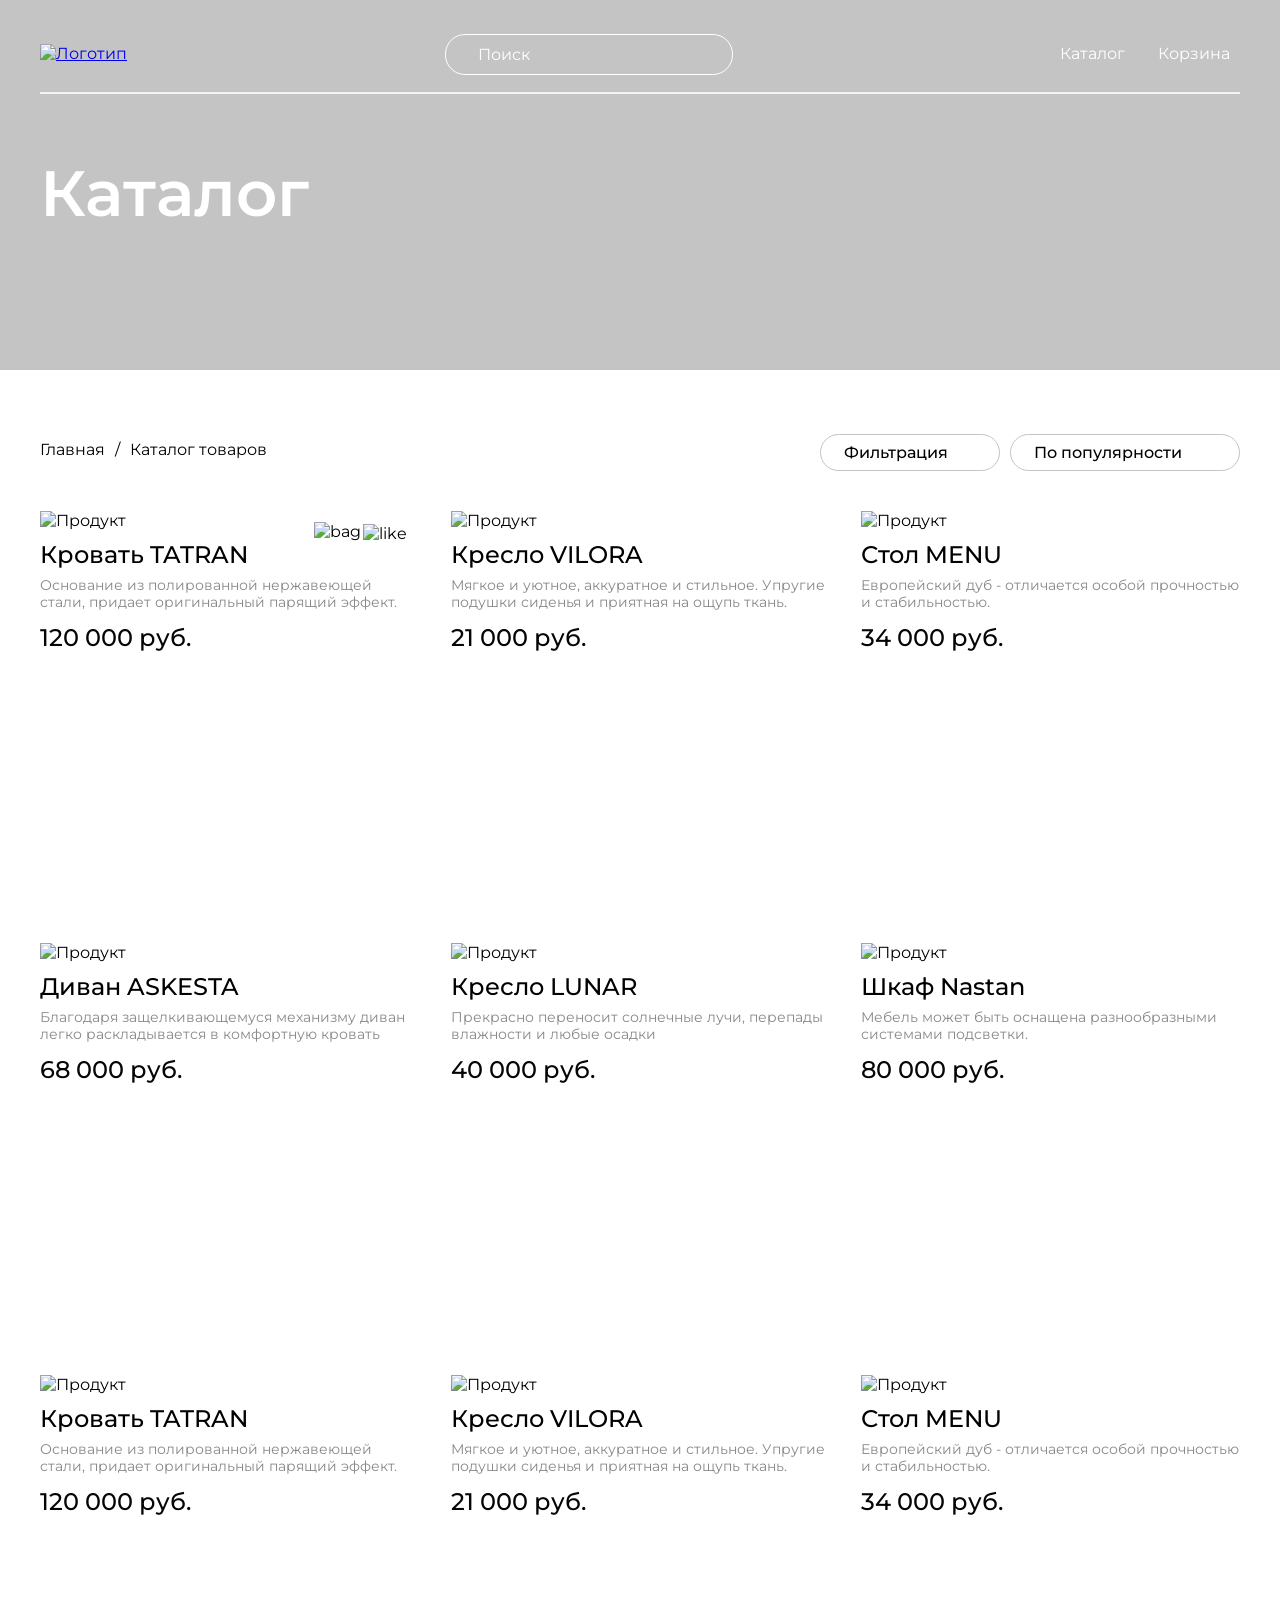
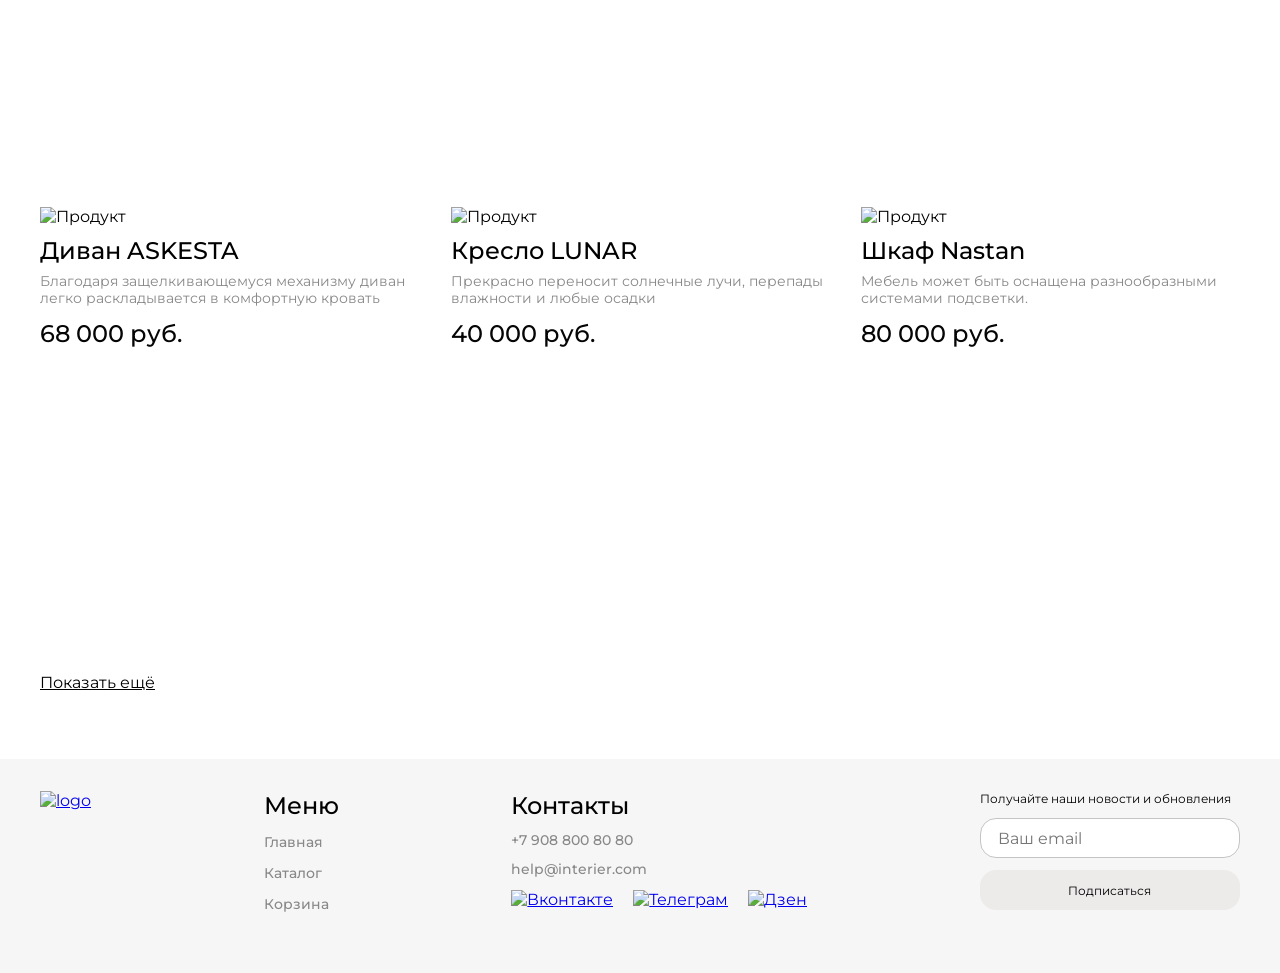
==== catalog.html @ da16bf71 "add class center" ====
<!DOCTYPE html>
<html lang="ru">

<head>
    <meta charset="UTF-8">
    <meta name="viewport" content="width=device-width, initial-scale=1.0">
    <title>Document</title>
    <link rel="preconnect" href="https://fonts.googleapis.com">
    <link rel="preconnect" href="https://fonts.gstatic.com" crossorigin>
    <link href="https://fonts.googleapis.com/css2?family=Montserrat:ital,wght@0,100..900;1,100..900&display=swap" rel="stylesheet">    
    <link rel="stylesheet" href="index_style.css">
</head>

<body>
    <header class="header header-catalog center">
        <div class="header__nav_bar">
            <a href="index.html"><img src="img/logo_up.svg" alt="Логотип"></a>
            <input class="header__input" placeholder="Поиск" type="text">
            <nav>
                <ul class="header__list">
                    <li><a class="header__list_link" href="catalog.html">Каталог</a></li>
                    <li><a class="header__list_link" href="shopping_cart.html">Корзина</a></li>
                </ul>
            </nav>
        </div>
        <p class="header__line"></p>
        <h1 class="header__title">Каталог</h1>
    </header>
    <div class="catalog__top">
        <div class="catalog__top_text">
            <p>Главная</p>
            <p>/</p>
            <p>Каталог товаров</p>
        </div>
        <div class="catalog__top_filters">
            <div class="catalog__top__filter-1">
                <button class="filter-1__button" onclick="show_hide_form()">Фильтрация</button>
                <form action="#" method="get" class="filter-1__form" id="form">
                    <fieldset class="filter-1__form__fieldset">
                        <legend class="filter-1__form__fieldset__legend">Сроки доставки</legend>
                        <div class="radio">
                            <input class="radio__input" type="radio" name="time" id="any">
                            <label class="radio__label" for="any">Неважно</label>
                        </div>

                        <div class="radio">
                            <input class="radio__input" type="radio" name="time" id="today">
                            <label class="radio__label" for="today">Сегодня</label>
                        </div>

                        <div class="radio">
                            <input class="radio__input" type="radio" name="time" id="tommorow">
                            <label class="radio__label" for="tommorow">Завтра</label>
                        </div>

                        <div class="radio">
                            <input class="radio__input" type="radio" name="time" id="to3days">
                            <label class="radio__label" for="to3days">До трёх дней</label>
                        </div>

                        <div class="radio">
                            <input class="radio__input" type="radio" name="time" id="to7days">
                            <label class="radio__label" for="to7days">До семи дней</label>
                        </div>

                    </fieldset>
                    <fieldset class="filter-1__form__fieldset">
                        <legend class="filter-1__form__fieldset__legend">Цена</legend>
                        <div class="range">
                            <label>от 0 руб. до 100000 руб.</label>
                            <input class="range__input" type="range" name="price" min="0" max="100000" value="0" step="100" id="price-min">
                            <input class="range__input" type="range" name="price" min="0" max="100000" value="100000" step="100" id="price-max">
                        </div>
                    </fieldset>
                    <fieldset class="filter-1__form__fieldset">
                        <legend class="filter-1__form__fieldset__legend">Цвет</legend>
                        <div class="color-options">
                            <div class="checkbox">
                                <input class="checkbox__input" type="checkbox" name="color" id="color-white">
                                <label class="checkbox__label checkbox__label-white" for="color-white"></label>
                            </div>
                            <div class="checkbox">
                                <input class="checkbox__input" type="checkbox" name="color" id="color-black">
                                <label class="checkbox__label checkbox__label-black" for="color-black"></label>
                            </div>
                            <div class="checkbox">
                                <input class="checkbox__input" type="checkbox" name="color" id="color-gray">
                                <label class="checkbox__label checkbox__label-gray" for="color-gray"></label>
                            </div>
                            <div class="checkbox">
                                <input class="checkbox__input" type="checkbox" name="color" id="color-red">
                                <label class="checkbox__label checkbox__label-red" for="color-red"></label>
                            </div>
                            <div class="checkbox">
                                <input class="checkbox__input" type="checkbox" name="color" id="color-orange">
                                <label class="checkbox__label checkbox__label-orange" for="color-orange"></label>
                            </div>
                            <div class="checkbox">
                                <input class="checkbox__input" type="checkbox" name="color" id="color-yellow">
                                <label class="checkbox__label checkbox__label-yellow" for="color-yellow"></label>
                            </div>
                            <div class="checkbox">
                                <input class="checkbox__input" type="checkbox" name="color" id="color-green">
                                <label class="checkbox__label checkbox__label-green" for="color-green"></label>
                            </div>
                            <div class="checkbox">
                                <input class="checkbox__input" type="checkbox" name="color" id="color-cyan">
                                <label class="checkbox__label checkbox__label-cyan" for="color-cyan"></label>
                            </div>
                            <div class="checkbox">
                                <input class="checkbox__input" type="checkbox" name="color" id="color-light-blue">
                                <label class="checkbox__label checkbox__label-light-blue" for="color-light-blue"></label>
                            </div>
                            <div class="checkbox">
                                <input class="checkbox__input" type="checkbox" name="color" id="color-blue">
                                <label class="checkbox__label checkbox__label-blue" for="color-blue"></label>
                            </div>
                            <div class="checkbox">
                                <input class="checkbox__input" type="checkbox" name="color" id="color-purple">
                                <label class="checkbox__label checkbox__label-purple" for="color-purple"></label>
                            </div>
                            <div class="checkbox">
                                <input class="checkbox__input" type="checkbox" name="color" id="color-violet">
                                <label class="checkbox__label checkbox__label-violet" for="color-violet"></label>
                            </div>
                            <div class="checkbox">
                                <input class="checkbox__input" type="checkbox" name="color" id="color-lavender">
                                <label class="checkbox__label checkbox__label-lavender" for="color-lavender"></label>
                            </div>
                            <div class="checkbox">
                                <input class="checkbox__input" type="checkbox" name="color" id="color-pink">
                                <label class="checkbox__label checkbox__label-pink" for="color-pink"></label>
                            </div>
                        </div>
                    </fieldset>
                    <fieldset class="filter-1__form__fieldset filter-1__form__fieldset_types">
                        <legend class="filter-1__form__fieldset__legend">Тип комнаты</legend>
                        <div class="checkbox checkbox-types">
                            <input class="checkbox__input" type="checkbox" name="room_type" id="kitchen">
                            <label class="checkbox__label" for="kitchen">Кухня и столовая</label>
                        </div>
                        <div class="checkbox checkbox-types">
                            <input class="checkbox__input" type="checkbox" name="room_type" id="bathroom">
                            <label class="checkbox__label" for="bathroom">Ванная комната</label>
                        </div>
                        <div class="checkbox checkbox-types">
                            <input class="checkbox__input" type="checkbox" name="room_type" id="kids-room">
                            <label class="checkbox__label" for="kids-room">Детская комната</label>
                        </div>
                        <div class="checkbox checkbox-types">
                            <input class="checkbox__input" type="checkbox" name="room_type" id="office">
                            <label class="checkbox__label" for="office">Домашний офис</label>
                        </div>
                        <div class="checkbox checkbox-types">
                            <input class="checkbox__input" type="checkbox" name="room_type" id="living-room">
                            <label class="checkbox__label" for="living-room">Гостиная</label>
                        </div>
                        <div class="checkbox checkbox-types">
                            <input class="checkbox__input" type="checkbox" name="room_type" id="hallway">
                            <label class="checkbox__label" for="hallway">Прихожая</label>
                        </div>
                        <div class="checkbox checkbox-types">
                            <input class="checkbox__input" type="checkbox" name="room_type" id="bedroom">
                            <label class="checkbox__label" for="bedroom">Спальня</label>
                        </div>
                        <div class="checkbox checkbox-types">
                            <input class="checkbox__input" type="checkbox" name="room_type" id="wardrobe">
                            <label class="checkbox__label" for="wardrobe">Гардероб</label>
                        </div>
                        <div class="checkbox checkbox-types">
                            <input class="checkbox__input" type="checkbox" name="room_type" id="dacha">
                            <label class="checkbox__label" for="dacha">Дача</label>
                        </div>
                        <div class="checkbox checkbox-types">
                            <input class="checkbox__input" type="checkbox" name="room_type" id="light">
                            <label class="checkbox__label" for="light">Освещение</label>
                        </div>
                    </fieldset>
                    <button type="submit" class="filter-1__form__button">Применить</button>
                </form>
            </div>
            <select class="filter-2__button">
                <option value="popul">По популярности</option>
                <option value="price_decr">По убыванию в цене</option>
                <option value="price_inc">По возрастанию в цене</option>
                <option value="now">Сперва новые</option>
                <option value="old">Сперва старые</option>
            </select>
        </div>
    </div>
    <div class="section center">
        <section class="offer offer-catalog">
            <img class="offer__bag" src="img/bag.svg" alt="bag">
            <img class="offer__like" src="img/like.svg" alt="like">
            <img src="img/offer_1.jpeg" alt="Продукт">
            <h3 class="offer__title">Кровать TATRAN</h3>
            <p class="offer__desc">Основание из полированной нержавеющей стали, придает оригинальный парящий эффект.</p>
            <p class="offer__price">120 000 руб.</p>
        </section>
        <section class="offer offer-catalog">
            <img src="img/offer_2.jpeg" alt="Продукт">
            <h3 class="offer__title">Кресло VILORA</h3>
            <p class="offer__desc">Мягкое и уютное, аккуратное и стильное. Упругие подушки сиденья и приятная на ощупь ткань.</p>
            <p class="offer__price">21 000 руб.</p>
        </section>
        <section class="offer offer-catalog">
            <img src="img/offer_3.jpeg" alt="Продукт">
            <h3 class="offer__title">Стол MENU</h3>
            <p class="offer__desc">Европейский дуб - отличается особой прочностью и стабильностью.</p>
            <p class="offer__price">34 000 руб.</p>
        </section>
        <section class="offer offer-catalog">
            <img src="img/offer_4.jpeg" alt="Продукт">
            <h3 class="offer__title">Диван ASKESTA</h3>
            <p class="offer__desc">Благодаря защелкивающемуся механизму диван легко раскладывается в комфортную кровать</p>
            <p class="offer__price">68 000 руб.</p>
        </section>
        <section class="offer offer-catalog">
            <img src="img/offer_5.jpeg" alt="Продукт">
            <h3 class="offer__title">Кресло LUNAR</h3>
            <p class="offer__desc">Прекрасно переносит солнечные лучи, перепады влажности и любые осадки</p>
            <p class="offer__price">40 000 руб.</p>
        </section>
        <section class="offer offer-catalog">
            <img src="img/offer_6.jpeg" alt="Продукт">
            <h3 class="offer__title">Шкаф Nastan</h3>
            <p class="offer__desc">Мебель может быть оснащена разнообразными системами подсветки.</p>
            <p class="offer__price">80 000 руб.</p>
        </section>
        <section class="offer offer-catalog">
            <img src="img/offer_1.jpeg" alt="Продукт">
            <h3 class="offer__title">Кровать TATRAN</h3>
            <p class="offer__desc">Основание из полированной нержавеющей стали, придает оригинальный парящий эффект.</p>
            <p class="offer__price">120 000 руб.</p>
        </section>
        <section class="offer offer-catalog">
            <img src="img/offer_2.jpeg" alt="Продукт">
            <h3 class="offer__title">Кресло VILORA</h3>
            <p class="offer__desc">Мягкое и уютное, аккуратное и стильное. Упругие подушки сиденья и приятная на ощупь ткань.</p>
            <p class="offer__price">21 000 руб.</p>
        </section>
        <section class="offer offer-catalog">
            <img src="img/offer_3.jpeg" alt="Продукт">
            <h3 class="offer__title">Стол MENU</h3>
            <p class="offer__desc">Европейский дуб - отличается особой прочностью и стабильностью.</p>
            <p class="offer__price">34 000 руб.</p>
        </section>
        <section class="offer offer-catalog">
            <img src="img/offer_4.jpeg" alt="Продукт">
            <h3 class="offer__title">Диван ASKESTA</h3>
            <p class="offer__desc">Благодаря защелкивающемуся механизму диван легко раскладывается в комфортную кровать</p>
            <p class="offer__price">68 000 руб.</p>
        </section>
        <section class="offer offer-catalog">
            <img src="img/offer_5.jpeg" alt="Продукт">
            <h3 class="offer__title">Кресло LUNAR</h3>
            <p class="offer__desc">Прекрасно переносит солнечные лучи, перепады влажности и любые осадки</p>
            <p class="offer__price">40 000 руб.</p>
        </section>
        <section class="offer offer-catalog">
            <img src="img/offer_6.jpeg" alt="Продукт">
            <h3 class="offer__title">Шкаф Nastan</h3>
            <p class="offer__desc">Мебель может быть оснащена разнообразными системами подсветки.</p>
            <p class="offer__price">80 000 руб.</p>
        </section>
    </div>
    <a href="#" class="show_more">Показать ещё</a>
    <footer class="footer center">
        <a href="index.html"><img src="img/logo_down.svg" alt="logo"></a>
        <nav class="footer__nav">
            <h4 class="footer__nav_title">Меню</h4>
            <ul class="footer__nav__list">
                <li><a class="footer__nav__list_link" href="index.html">Главная</a></li>
                <li><a class="footer__nav__list_link" href="catalog.html">Каталог</a></li>
                <li><a class="footer__nav__list_link" href="shopping_cart.html">Корзина</a></li>
            </ul>
        </nav>
        <div class="footer__contacts">
            <h4 class="footer__contacts_title">Контакты</h4>
            <a class="footer__contacts_number" href="tel:++79088008080">+7 908 800 80 80</a>
            <a class="footer__contacts_email" href="mailto:help@interier.com">help@interier.com</a>
            <div class="footer__contacts_logos">
                <a href="#"><img src="img/vk.svg" alt="Вконтакте"></a>
                <a href="#"><img src="img/telegram.svg" alt="Телеграм"></a>
                <a href="#"><img src="img/dzen.svg" alt="Дзен"></a>
            </div>
        </div>
        <form class="footer__form" action="#">
            <p class="footer__form_p">Получайте наши новости и обновления</p>
            <input class="footer__form_input" type="email" placeholder="Ваш email">
            <button class="footer__form_btn">Подписаться</button>
        </form>
    </footer>
    <script>
        function show_hide_form() {
            let form = document.getElementById("form");
            if (form.style.display === 'none') {
                form.style.display = 'flex';
                form.style.position = 'absolute';
            }

            else {
                form.style.display = 'none';
                form.style.position = 'absolute';
            };
        }
    </script>
</body>
</html>
---- index_style.css ----
* {
  margin: 0;
  padding: 0;
}

body {
  font-family: "Montserrat", sans-serif;
}

.header {
  color: rgb(255, 255, 255);
  font-family: Montserrat;
  font-size: 16px;
  font-weight: 400;
  line-height: 20px;
  letter-spacing: 0%;
  text-align: left;
  background: url(img/index_bg.jpeg), rgb(196, 196, 196);
  background-repeat: no-repeat;
  background-size: cover;
  margin-bottom: 64px;
  padding-top: 16px;
  padding-bottom: 126px;
}
.header__nav_bar {
  height: 76px;
  display: flex;
  flex-direction: row;
  justify-content: space-between;
  align-items: center;
}
.header__input {
  width: 288px;
  height: 41px;
  color: rgb(255, 255, 255);
  font-family: Montserrat;
  font-size: 16px;
  font-weight: 400;
  line-height: 20px;
  letter-spacing: 0%;
  text-align: left;
  box-sizing: border-box;
  border: 1px solid rgb(255, 255, 255);
  border-radius: 20px;
  background-color: transparent;
  outline: none;
  padding-left: 32px;
}
.header__input::-moz-placeholder {
  color: white;
}
.header__input::placeholder {
  color: white;
}
.header__list {
  width: 170px;
  height: 20px;
  display: flex;
  justify-content: space-between;
  align-items: flex-start;
  list-style: none;
  flex: none;
  order: 2;
  flex-grow: 0;
  margin: 0px 10px;
}
.header__list_link {
  text-decoration: none;
  color: rgb(255, 255, 255);
  font-family: Montserrat;
  font-size: 16px;
  font-weight: 400;
  line-height: 20px;
  letter-spacing: 0%;
  text-align: left;
  display: flex;
}
.header__line {
  border: 0.5px solid rgba(255, 255, 255, 0.8);
}
.header__title {
  padding-top: 64px;
  padding-bottom: 16px;
  color: rgb(255, 255, 255);
  font-family: Montserrat;
  font-size: 64px;
  font-weight: 600;
  line-height: 70px;
  letter-spacing: 0%;
  text-align: left;
  width: 792px;
}
.header__desc {
  padding-bottom: 16px;
  color: rgb(255, 255, 255);
  font-family: Montserrat;
  font-size: 24px;
  font-weight: 400;
  line-height: 32px;
  letter-spacing: 0%;
  text-align: left;
}
.header__link_catalog {
  color: white;
  font-family: Montserrat;
  font-size: 16px;
  font-weight: 400;
  line-height: 24px;
  letter-spacing: 0%;
  text-align: left;
  text-decoration-line: underline;
  margin-bottom: 240px;
}

.for_box {
  margin-bottom: 64px;
}

.for__title {
  color: rgb(0, 0, 0);
  font-family: Montserrat;
  font-size: 48px;
  font-weight: 600;
  line-height: 59px;
  letter-spacing: 0%;
}

.for {
  margin-top: 32px;
  gap: 32px;
  display: grid;
  grid-template-columns: repeat(12, 1fr);
}

.for__item {
  display: flex;
  height: 415px;
  grid-column: span 4;
  color: rgb(255, 255, 255);
  font-family: Montserrat;
  font-size: 34px;
  font-weight: 600;
  line-height: 41px;
  letter-spacing: 0%;
  justify-content: center;
  align-items: center;
}

.for__item_big {
  grid-column: span 6;
}

.for__item_1 {
  background-image: url("img/for-1.jpeg");
}

.for__item_2 {
  background-image: url("img/for-2.jpeg");
}

.for__item_3 {
  background-image: url("img/for-3.jpeg");
}

.for__item_4 {
  background-image: url("img/for-4.jpeg");
}

.for__item_5 {
  background-image: url("img/for-5.jpeg");
}

.section {
  margin-bottom: 64px;
  margin-top: 40px;
  gap: 32px;
  display: grid;
  grid-template-columns: repeat(12, 1fr);
}
.section__title {
  color: rgb(0, 0, 0);
  font-family: Montserrat;
  font-size: 48px;
  font-weight: 600;
  line-height: 59px;
  letter-spacing: 0;
  text-align: left;
  padding-bottom: 30px;
}

.offer {
  position: relative;
  display: flex;
  height: 400px;
  grid-column: span 4;
  flex-direction: column;
}
.offer__bag {
  position: absolute;
  top: 11px;
  right: 58px;
}
.offer__like {
  position: absolute;
  top: 13px;
  right: 12px;
}
.offer__title {
  padding-top: 10px;
  padding-bottom: 8px;
  color: rgb(0, 0, 0);
  font-family: Montserrat;
  font-size: 24px;
  font-weight: 500;
  line-height: 29px;
  letter-spacing: 0%;
  text-align: left;
}
.offer__desc {
  padding-bottom: 12px;
  color: rgb(136, 136, 136);
  font-family: Montserrat;
  font-size: 14px;
  font-weight: 400;
  line-height: 17px;
  letter-spacing: 0%;
  text-align: left;
}
.offer__price {
  color: rgb(5, 5, 5);
  font-family: Montserrat;
  font-size: 24px;
  font-weight: 500;
  line-height: 29px;
  letter-spacing: 0%;
  text-align: left;
  display: flex;
  justify-content: flex-start;
  gap: 32px;
}
.offer__price_sale {
  color: rgb(136, 136, 136);
  font-family: Montserrat;
  font-size: 24px;
  font-weight: 500;
  line-height: 29px;
  letter-spacing: 0%;
  text-align: left;
  text-decoration-line: line-through;
}

.catalog_link {
  color: rgb(0, 0, 0);
  font-family: Montserrat;
  font-size: 16px;
  font-weight: 400;
  line-height: 24px;
  letter-spacing: 0%;
  text-align: left;
  text-decoration-line: underline;
}

.footer {
  margin-top: 64px;
  background: rgb(247, 246, 246);
  display: flex;
  justify-content: space-between;
  align-items: flex-start;
  padding-top: 32px;
  padding-bottom: 60px;
  flex-wrap: wrap;
}
.footer__nav {
  text-align: left;
  display: flex;
  flex-direction: column;
  gap: 12px;
}
.footer__nav_title {
  color: rgb(0, 0, 0);
  font-family: Montserrat;
  font-size: 24px;
  font-weight: 500;
  line-height: 29px;
  letter-spacing: 0%;
  text-align: left;
}
.footer__nav__list {
  list-style: none;
  display: flex;
  gap: 12px;
  flex-direction: column;
}
.footer__nav__list_link {
  color: rgb(136, 136, 136);
  font-family: Montserrat;
  font-size: 14px;
  font-weight: 500;
  line-height: 17px;
  letter-spacing: 0%;
  text-align: left;
  text-decoration: none;
}
.footer__contacts {
  display: flex;
  flex-direction: column;
  gap: 12px;
}
.footer__contacts_number {
  color: rgb(136, 136, 136);
  font-family: Montserrat;
  font-size: 14px;
  font-weight: 500;
  line-height: 17px;
  letter-spacing: 0%;
  text-align: left;
  text-decoration: none;
}
.footer__contacts_email {
  color: rgb(136, 136, 136);
  font-family: Montserrat;
  font-size: 14px;
  font-weight: 500;
  line-height: 17px;
  letter-spacing: 0%;
  text-align: left;
  text-decoration: none;
}
.footer__contacts_title {
  color: rgb(0, 0, 0);
  font-family: Montserrat;
  font-size: 24px;
  font-weight: 500;
  line-height: 29px;
  letter-spacing: 0%;
  text-align: left;
}
.footer__contacts_logos {
  display: flex;
  flex-direction: row;
  gap: 20px;
}
.footer__form {
  display: flex;
  flex-direction: column;
  gap: 12px;
}
.footer__form_p {
  color: rgb(0, 0, 0);
  font-family: Montserrat;
  font-size: 12px;
  font-weight: 400;
  line-height: 15px;
  letter-spacing: 0%;
  text-align: left;
}
.footer__form_input {
  width: 260px;
  height: 40px;
  color: rgb(196, 196, 196);
  font-family: Montserrat;
  font-size: 16px;
  font-weight: 400;
  line-height: 15px;
  letter-spacing: 0%;
  text-align: left;
  box-sizing: border-box;
  border: 1px solid rgb(196, 196, 196);
  border-radius: 16px;
  background: white;
  outline: none;
  padding-left: 17px;
  padding-right: 17px;
}
.footer__form_btn {
  border-radius: 16px;
  border: rgba(222, 215, 215, 0.41);
  color: rgb(0, 0, 0);
  font-family: Montserrat;
  font-size: 12px;
  font-weight: 400;
  line-height: 15px;
  letter-spacing: 0%;
  text-align: center;
  width: 260px;
  height: 40px;
  background-color: rgba(222, 215, 215, 0.41);
}

.footer__menu_link:hover {
  text-decoration: underline;
}

.center {
  padding-left: calc(50% - 600px);
  padding-right: calc(50% - 600px);
}

.header-cart {
  background: url(img/cart_bg.jpeg), rgb(196, 196, 196);
}

.cart {
  padding-left: calc(50% - 600px);
  padding-right: calc(50% - 600px);
  margin-bottom: 64px;
  gap: 32px;
  display: grid;
  grid-template-columns: repeat(12, 1fr);
  height: 580px;
}
.cart__items {
  display: flex;
  grid-column: span 8;
  flex-direction: column;
}
.cart__items__item {
  border-top: 0.5px solid rgb(202, 205, 216);
  padding-top: 25px;
  display: flex;
  flex-direction: row;
  justify-content: space-between;
  align-items: start;
  padding-bottom: 32px;
}
.cart__items__item_left {
  display: flex;
  gap: 32px;
}
.cart__items__item_text {
  display: flex;
  width: 276px;
  flex-direction: column;
  justify-content: space-around;
}
.cart__items__item_title {
  color: rgb(0, 0, 0);
  font-family: Montserrat;
  font-size: 24px;
  font-weight: 500;
  line-height: 29px;
  letter-spacing: 0%;
  text-align: left;
}
.cart__items__item_desc {
  color: rgb(136, 136, 136);
  font-family: Montserrat;
  font-size: 14px;
  font-weight: 400;
  line-height: 17px;
  letter-spacing: 0%;
  text-align: left;
}
.cart__items__item_price {
  color: rgb(5, 5, 5);
  font-family: Montserrat;
  font-size: 16px;
  font-weight: 500;
  line-height: 20px;
  letter-spacing: 0%;
}
.cart__items__item_choose {
  display: flex;
  flex-direction: row;
  gap: 30px;
}
.cart__items__item_choose_1 {
  color: rgb(0, 0, 0);
  font-family: Montserrat;
  font-size: 14px;
  font-weight: 400;
  line-height: 210%;
  letter-spacing: 0px;
  text-decoration-line: underline;
}
.cart__items__item_choose_2 {
  color: rgb(0, 0, 0);
  font-family: Montserrat;
  font-size: 14px;
  font-weight: 400;
  line-height: 210%;
  letter-spacing: 0px;
  text-decoration-line: underline;
}
.cart__items__item_count {
  color: rgb(0, 0, 0);
  font-family: Montserrat;
  font-size: 14px;
  font-weight: 600;
  line-height: 210%;
  letter-spacing: 0px;
  text-align: center;
  width: 71px;
  height: 51px;
  border-radius: 6px;
  border: none;
  background: rgb(247, 246, 246);
}
.cart__top {
  display: flex;
  justify-content: space-between;
  flex-direction: row;
  color: rgb(0, 0, 0);
  font-family: Montserrat;
  font-size: 16px;
  font-weight: 400;
  line-height: 20px;
  letter-spacing: 0px;
  padding-bottom: 14px;
}
.cart__buttons {
  padding-top: 18px;
  display: flex;
  flex-direction: row;
  gap: 7px;
}
.cart__buttons_clear {
  display: flex;
  justify-content: center;
  width: 200px;
  height: 37px;
  margin-top: 18px;
  color: rgb(0, 0, 0);
  font-family: Montserrat;
  font-size: 16px;
  font-weight: 400;
  line-height: 20px;
  letter-spacing: 0px;
  text-align: center;
  box-sizing: border-box;
  border: 1px solid rgb(4, 4, 4);
  border-radius: 20px;
  align-items: center;
  text-decoration-line: none;
}
.cart__buttons_contin {
  display: flex;
  justify-content: center;
  width: 200px;
  height: 37px;
  margin-top: 18px;
  color: rgb(0, 0, 0);
  font-family: Montserrat;
  font-size: 16px;
  font-weight: 400;
  line-height: 20px;
  letter-spacing: 0px;
  text-align: center;
  box-sizing: border-box;
  border: 1px solid rgb(4, 4, 4);
  border-radius: 20px;
  align-items: center;
  text-decoration-line: none;
}

.cart-offer-buy {
  border-radius: 20px;
  background: rgb(247, 246, 246);
  grid-column: span 4;
  padding-top: 42px;
  padding-bottom: 150px;
  text-align: center;
}
.cart-offer-buy__title {
  color: rgb(0, 0, 0);
  font-family: Montserrat;
  font-size: 24px;
  font-weight: 700;
  line-height: 29px;
  letter-spacing: 0px;
  padding-bottom: 35px;
}
.cart-offer-buy__inputs {
  margin-left: 27px;
  margin-right: 64px;
  text-align: left;
}
.cart-offer-buy__line {
  border: 1px solid rgb(202, 205, 216);
  margin-bottom: 42px;
}
.cart-offer-buy__input {
  color: rgb(0, 0, 0);
  font-family: Montserrat;
  font-size: 14px;
  font-weight: 400;
  line-height: 17px;
  letter-spacing: 0px;
  border: none;
  background: rgb(247, 246, 246);
  margin-bottom: 2.5px;
}
.cart-offer-buy__input::-moz-placeholder {
  color: rgb(0, 0, 0);
}
.cart-offer-buy__input::placeholder {
  color: rgb(0, 0, 0);
}
.cart-offer-buy__bottom_price {
  margin-bottom: 18px;
  color: rgb(0, 0, 0);
  font-family: Montserrat;
  font-size: 24px;
  font-weight: 500;
  line-height: 29px;
  letter-spacing: 0px;
}
.cart-offer-buy__bottom_btn {
  display: flex;
  justify-content: center;
  width: 290px;
  height: 41px;
  margin-top: 18px;
  margin-right: 45px;
  margin-left: 45px;
  color: rgb(0, 0, 0);
  font-family: Montserrat;
  font-size: 16px;
  font-weight: 400;
  line-height: 20px;
  letter-spacing: 0px;
  text-align: center;
  box-sizing: border-box;
  border: 1px solid rgb(4, 4, 4);
  border-radius: 20px;
  align-items: center;
  text-decoration-line: none;
}

.header-catalog {
  background: url(img/catalog_bg.jpeg), rgb(196, 196, 196);
}

.catalog__top {
  padding-left: calc(50% - 600px);
  padding-right: calc(50% - 600px);
  display: flex;
  justify-content: space-between;
}
.catalog__top_text {
  display: flex;
  color: rgb(0, 0, 0);
  font-family: Montserrat;
  font-size: 16px;
  font-weight: 400;
  line-height: 32px;
  letter-spacing: 0%;
  gap: 10px;
}
.catalog__top_filters {
  display: flex;
  gap: 10px;
  color: rgb(0, 0, 0);
}
.catalog__top__filter-1 {
  position: relative;
}

.filter-1__button {
  box-sizing: border-box;
  border: 1px solid rgb(196, 196, 196);
  border-radius: 20px;
  font-family: Montserrat;
  font-size: 16px;
  font-weight: 500;
  line-height: 20px;
  letter-spacing: 0%;
  padding-left: 23px;
  width: 180px;
  height: 37px;
  -webkit-appearance: none;
  -moz-appearance: none;
  appearance: none;
  background: url("img/arrow.svg") 90% no-repeat;
  text-align: left;
  cursor: pointer;
}
.filter-1__form {
  position: absolute;
  display: none;
  flex-direction: row;
  justify-content: flex-start;
  align-items: flex-start;
  gap: 32px 65px;
  padding: 40px 48px;
  box-shadow: 0px 4px 67px -12px rgba(0, 0, 0, 0.32);
  background: rgb(255, 255, 255);
  right: 0;
  top: calc(100% + 14px);
  height: 510px;
  width: 500px;
  flex-direction: column;
  flex-wrap: wrap;
  z-index: 1;
}
.filter-1__form__fieldset {
  display: flex;
  flex-direction: column;
  gap: 16px;
  padding: 0;
  border: none;
}
.filter-1__form__fieldset_types {
  padding-right: 40px;
  width: 190px;
  height: 330px;
}
.filter-1__form__fieldset__legend {
  padding-bottom: 14px;
  color: rgb(5, 5, 5);
  font-family: Montserrat;
  font-size: 16px;
  font-weight: 500;
  line-height: 20px;
}
.filter-1__form__button {
  margin-top: 100px;
  border: 1px solid #000;
  border-radius: 20px;
  min-height: 40px;
  font: inherit;
  width: 190px;
  height: 40px;
  cursor: pointer;
  background-color: #fff;
}

label {
  color: rgb(0, 0, 0);
  font-family: Montserrat;
  font-size: 14px;
  font-weight: 400;
  line-height: 17px;
}

.filter-2__button {
  box-sizing: border-box;
  border: 1px solid rgb(196, 196, 196);
  border-radius: 20px;
  font-family: Montserrat;
  font-size: 16px;
  font-weight: 500;
  line-height: 20px;
  letter-spacing: 0%;
  padding-left: 23px;
  width: 230px;
  height: 37px;
  -webkit-appearance: none;
  -moz-appearance: none;
  appearance: none;
  background: url("img/arrow.svg") 90% no-repeat;
  cursor: pointer;
}

.radio {
  display: flex;
  align-items: center;
  gap: 10px;
}
.radio__input {
  display: none;
}

.radio__input + .radio__label {
  position: relative;
  padding-left: 25px;
  cursor: pointer;
}

.radio__input + .radio__label:before {
  content: "";
  width: 14px;
  height: 14px;
  border: 1px solid #888888;
  border-radius: 50%;
  position: absolute;
  left: 0;
  background-color: #fff;
}

.radio__input:checked + .radio__label::before {
  content: "";
  width: 14px;
  height: 14px;
  border: 1px solid #000000;
  border-radius: 50%;
  position: absolute;
  left: 0;
  background-color: #fff;
  border-color: #000;
  background-image: url(img/check.svg);
  background-repeat: no-repeat;
  background-position: center;
}

.range {
  position: relative;
}

.range__input {
  position: absolute;
  width: 190px;
  left: 0;
  top: calc(100% + 14px);
}

.range__input,
.range__input::-webkit-slider-runnable-track,
.range__input::-webkit-slider-thumb {
  -webkit-appearance: none;
  background: none;
}

.range__input::-webkit-slider-runnable-track {
  width: 200px;
  height: 1px;
  background: #000;
}

.range__input::-webkit-slider-thumb {
  position: relative;
  height: 8px;
  width: 8px;
  margin-top: -4px;
  background: #000;
  border: 1px solid #000;
  border-radius: 25px;
  cursor: pointer;
  z-index: 1;
}

.range__input::-webkit-slider-thumb:active {
  cursor: grabbing;
}

.color-options {
  width: 190px;
  display: flex;
  flex-direction: row;
  gap: 14px;
  flex-wrap: wrap;
  margin-right: 18px;
}

.checkbox {
  gap: 10px;
  width: 15px;
  height: 15px;
}
.checkbox__input {
  display: none;
}
.checkbox__label {
  display: flex;
  padding-left: 30px;
  font-family: Montserrat;
  font-size: 14px;
  cursor: pointer;
  position: relative;
}
.checkbox__label::before {
  content: "";
  display: inline-block;
  width: 14px;
  height: 14px;
  border: 1px solid #888888;
  position: absolute;
  left: 0;
  background-color: #fff;
}

.checkbox-types {
  width: 200px;
}

.checkbox__input:checked + .checkbox__label::before {
  background-image: url(img/check.svg);
  background-repeat: no-repeat;
  background-position: center;
  border-color: #000;
}

.checkbox__label-white::before {
  background-color: #fff;
  border-color: #808080;
}

.checkbox__label-black::before {
  background-color: #000;
  border-color: #000;
}

.checkbox__label-gray::before {
  background-color: #737373;
  border-color: #737373;
}

.checkbox__label-red::before {
  background-color: #f00;
  border-color: #f00;
}

.checkbox__label-orange::before {
  background-color: #ff4500;
  border-color: #ff4500;
}

.checkbox__label-yellow::before {
  background-color: #ff0;
  border-color: #ff0;
}

.checkbox__label-green::before {
  background-color: #008000;
  border-color: #008000;
}

.checkbox__label-cyan::before {
  background-color: #1CCC97;
  border-color: #1CCC97;
}

.checkbox__label-light-blue::before {
  background-color: #009fe3;
  border-color: #009fe3;
}

.checkbox__label-blue::before {
  background-color: #00f;
  border-color: #00f;
}

.checkbox__label-purple::before {
  background-color: #800080;
  border-color: #800080;
}

.checkbox__label-violet::before {
  background-color: #8a2be2;
  border-color: #8a2be2;
}

.checkbox__label-lavender::before {
  background-color: #d89aff;
  border-color: #d89aff;
}

.checkbox__label-pink::before {
  background-color: #ff1493;
  border-color: #ff1493;
}

.checkbox__input:checked + .checkbox__label-black::before,
.checkbox__input:checked + .checkbox__label-blue::before,
.checkbox__input:checked + .checkbox__label-purple::before {
  background-image: url(img/check_2.svg);
}

.offer-catalog {
  position: relative;
}

.show_more {
  color: rgb(0, 0, 0);
  font-family: Montserrat;
  font-size: 16px;
  font-weight: 400;
  line-height: 24px;
  letter-spacing: 0%;
  text-align: left;
  text-decoration-line: underline;
  margin-left: calc(50% - 600px);
  margin-right: calc(50% - 600px);
}

@media (max-width: 767px) {
  .center {
    padding-left: 24px;
    padding-right: 24px;
  }
}/*# sourceMappingURL=index_style.css.map */
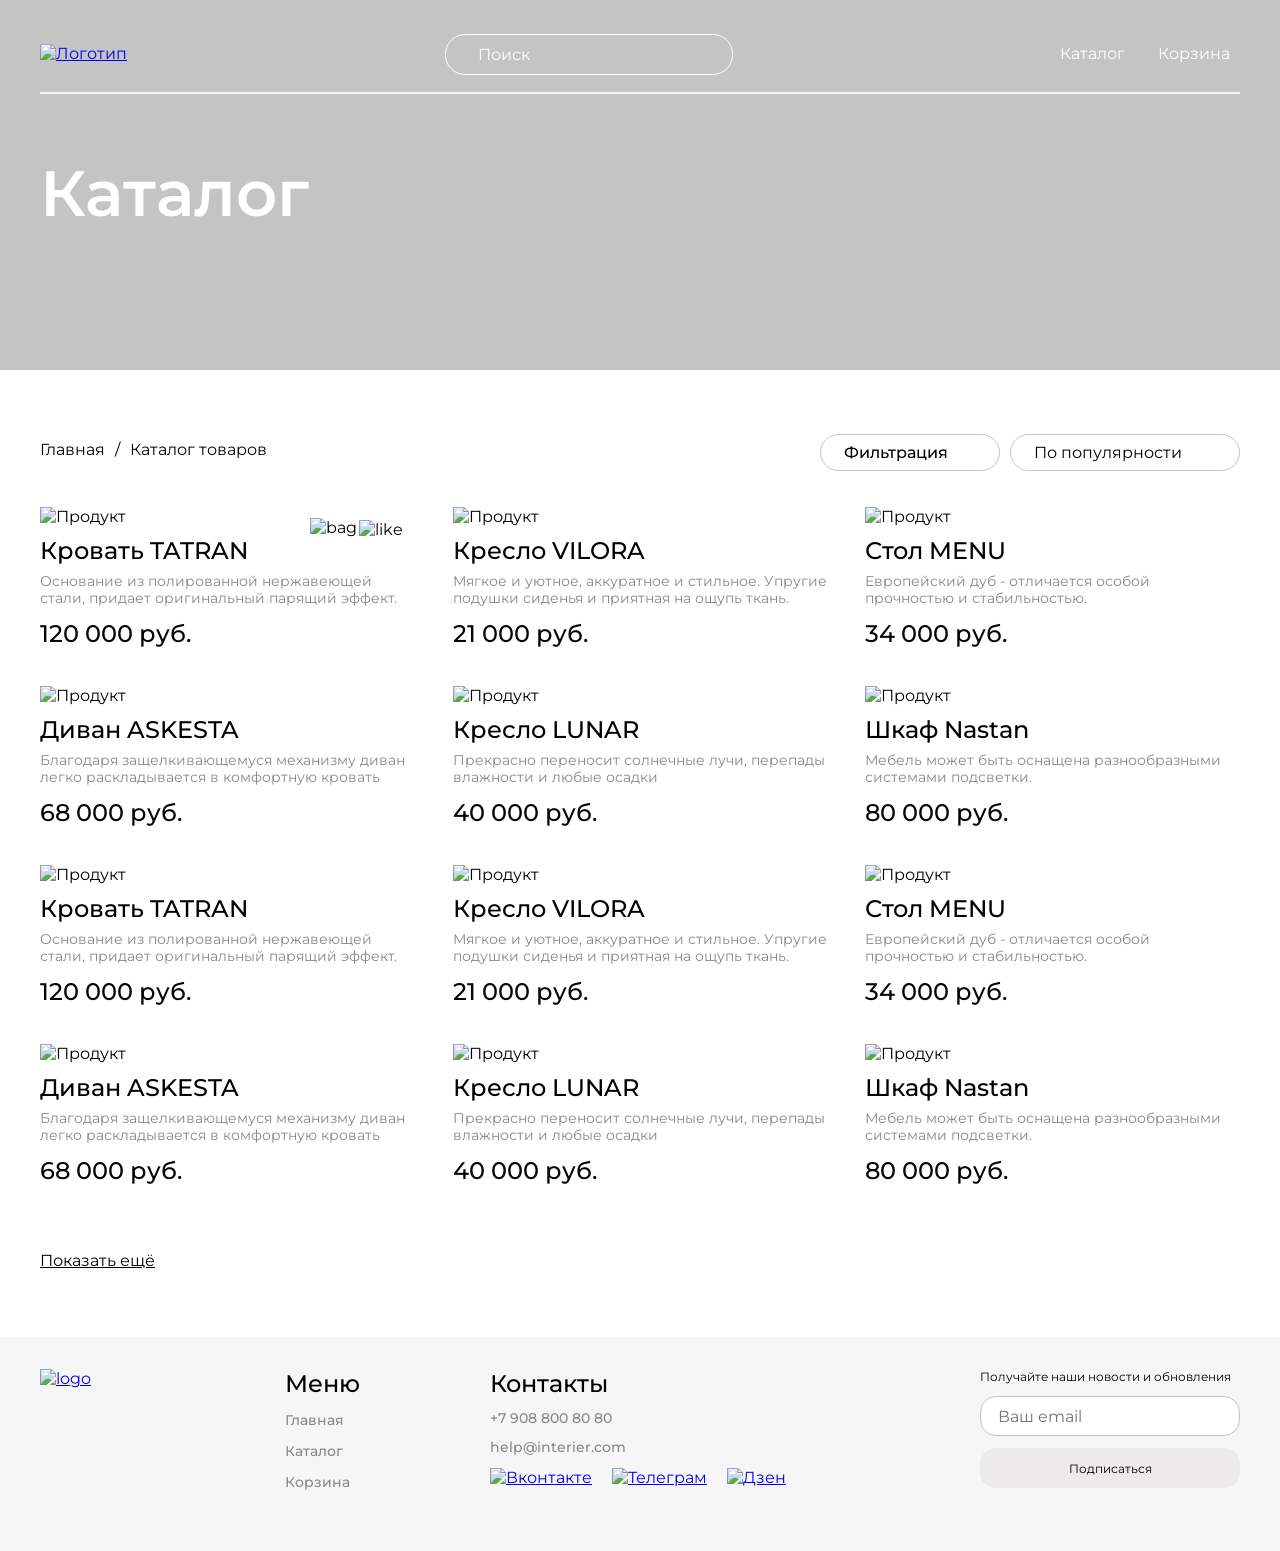
==== commit ab77bc3f: "fix scss form" ====
--- a/catalog.html
+++ b/catalog.html
@@ -14,7 +14,7 @@
 <body>
     <header class="header header-catalog center">
         <div class="header__nav_bar">
-            <a href="index.html"><img src="img/logo_up.svg" alt="Логотип"></a>
+            <a class="header__logo" href="index.html"><img class="header__logo_img" src="img/logo_up.svg" alt="Логотип"></a>
             <input class="header__input" placeholder="Поиск" type="text">
             <nav>
                 <ul class="header__list">
@@ -22,11 +22,60 @@
                     <li><a class="header__list_link" href="shopping_cart.html">Корзина</a></li>
                 </ul>
             </nav>
+            <div class="header__nav_mobile">
+                <a href="#"><svg width="19.000000" height="19.000000" viewBox="0 0 19 19" fill="none" xmlns="http://www.w3.org/2000/svg" xmlns:xlink="http://www.w3.org/1999/xlink">
+                    <desc>
+                            Created with Pixso.
+                    </desc>
+                    <defs>
+                        <clipPath id="clip310_614">
+                            <rect id="gg:search" rx="0.000000" width="18.000000" height="18.000000" transform="translate(0.500000 0.500000)" fill="white" fill-opacity="0"/>
+                        </clipPath>
+                    </defs>
+                    <rect id="gg:search" rx="0.000000" width="18.000000" height="18.000000" transform="translate(0.500000 0.500000)" fill="#FFFFFF" fill-opacity="0"/>
+                    <g clip-path="url(#clip310_614)">
+                        <path id="Vector" d="M14.5 11.42C15.48 10.15 15.95 8.55 15.8 6.94C15.65 5.34 14.89 3.85 13.68 2.79C12.48 1.72 10.91 1.16 9.3 1.21C7.69 1.26 6.16 1.92 5.02 3.06C3.88 4.2 3.21 5.73 3.16 7.34C3.11 8.95 3.68 10.52 4.74 11.73C5.81 12.94 7.3 13.69 8.9 13.84C10.51 14 12.11 13.53 13.38 12.54L13.41 12.57L16.77 15.93C16.85 16.01 16.93 16.06 17.03 16.1C17.13 16.14 17.23 16.16 17.33 16.16C17.44 16.16 17.54 16.14 17.64 16.1C17.73 16.06 17.82 16.01 17.89 15.93C17.97 15.86 18.02 15.77 18.06 15.68C18.1 15.58 18.12 15.48 18.12 15.37C18.12 15.27 18.1 15.17 18.06 15.07C18.02 14.97 17.97 14.89 17.89 14.81L14.53 11.45C14.52 11.44 14.51 11.43 14.5 11.42ZM12.85 4.18C13.3 4.62 13.66 5.14 13.9 5.72C14.14 6.3 14.27 6.92 14.27 7.54C14.28 8.17 14.15 8.79 13.91 9.37C13.68 9.95 13.33 10.48 12.88 10.92C12.44 11.37 11.91 11.72 11.33 11.96C10.75 12.19 10.13 12.32 9.5 12.31C8.88 12.31 8.26 12.18 7.68 11.94C7.1 11.7 6.58 11.34 6.14 10.89C5.26 10 4.77 8.8 4.77 7.54C4.78 6.29 5.28 5.09 6.16 4.2C7.05 3.32 8.25 2.82 9.5 2.81C10.76 2.81 11.96 3.3 12.85 4.18Z" fill="#FFFFFF" fill-opacity="1.000000" fill-rule="evenodd"/>
+                        <path id="Vector" d="M16 8.15Q16.06 7.55 16 6.93Q15.94 6.3 15.77 5.72Q15.6 5.13 15.32 4.57Q15.03 4.02 14.66 3.53Q14.28 3.05 13.82 2.64Q13.35 2.23 12.82 1.92Q12.29 1.6 11.71 1.39Q11.12 1.18 10.52 1.08Q9.91 0.99 9.29 1.01Q8.67 1.03 8.07 1.16Q7.47 1.29 6.9 1.54Q6.33 1.79 5.82 2.13Q5.32 2.48 4.88 2.92Q4.43 3.36 4.09 3.86Q3.75 4.37 3.5 4.94Q3.25 5.51 3.12 6.11Q2.98 6.71 2.96 7.33Q2.94 7.96 3.04 8.56Q3.13 9.17 3.34 9.75Q3.56 10.34 3.87 10.87Q4.18 11.39 4.59 11.86Q5 12.33 5.49 12.7Q5.97 13.08 6.53 13.36Q7.08 13.64 7.67 13.81Q8.26 13.99 8.88 14.04Q9.5 14.1 10.11 14.04Q10.72 13.99 11.32 13.81Q11.92 13.64 12.47 13.36Q12.93 13.12 13.36 12.8L16.63 16.07Q16.7 16.14 16.78 16.2Q16.86 16.25 16.95 16.29Q17.04 16.33 17.14 16.35Q17.23 16.36 17.33 16.36Q17.43 16.36 17.53 16.35Q17.62 16.33 17.71 16.29Q17.8 16.25 17.88 16.2Q17.96 16.14 18.03 16.07Q18.1 16 18.16 15.92Q18.21 15.84 18.25 15.75Q18.29 15.66 18.31 15.57Q18.32 15.47 18.32 15.37Q18.32 15.27 18.31 15.18Q18.29 15.08 18.25 14.99Q18.21 14.9 18.16 14.82Q18.1 14.74 18.03 14.67L14.76 11.4Q15.08 10.97 15.32 10.51Q15.59 9.96 15.77 9.36Q15.94 8.76 16 8.15ZM14.5 11.42C15.48 10.15 15.95 8.55 15.8 6.94C15.65 5.34 14.89 3.85 13.68 2.79C12.48 1.72 10.91 1.16 9.3 1.21C7.69 1.26 6.16 1.92 5.02 3.06C3.88 4.2 3.21 5.73 3.16 7.34C3.11 8.95 3.68 10.52 4.74 11.73C5.81 12.94 7.3 13.69 8.9 13.84C10.51 14 12.11 13.53 13.38 12.54L13.41 12.57L16.77 15.93C16.85 16.01 16.93 16.06 17.03 16.1C17.13 16.14 17.23 16.16 17.33 16.16C17.44 16.16 17.54 16.14 17.64 16.1C17.73 16.06 17.82 16.01 17.89 15.93C17.97 15.86 18.02 15.77 18.06 15.68C18.1 15.58 18.12 15.48 18.12 15.37C18.12 15.27 18.1 15.17 18.06 15.07C18.02 14.97 17.97 14.89 17.89 14.81L14.53 11.45C14.52 11.44 14.51 11.43 14.5 11.42ZM12.85 4.18C13.3 4.62 13.66 5.14 13.9 5.72C14.14 6.3 14.27 6.92 14.27 7.54C14.28 8.17 14.15 8.79 13.91 9.37C13.68 9.95 13.33 10.48 12.88 10.92C12.44 11.37 11.91 11.72 11.33 11.96C10.75 12.19 10.13 12.32 9.5 12.31C8.88 12.31 8.26 12.18 7.68 11.94C7.1 11.7 6.58 11.34 6.14 10.89C5.26 10 4.77 8.8 4.77 7.54C4.78 6.29 5.28 5.09 6.16 4.2C7.05 3.32 8.25 2.82 9.5 2.81C10.76 2.81 11.96 3.3 12.85 4.18ZM13.29 5.01Q13.54 5.38 13.72 5.8Q13.89 6.22 13.98 6.65Q14.07 7.09 14.07 7.54Q14.07 8 13.99 8.44Q13.9 8.88 13.73 9.3Q13.56 9.72 13.31 10.09Q13.06 10.46 12.74 10.78Q12.42 11.1 12.05 11.35Q11.68 11.6 11.26 11.77Q10.83 11.94 10.4 12.03Q9.96 12.12 9.5 12.11Q9.05 12.11 8.61 12.02Q8.18 11.93 7.76 11.76Q7.34 11.58 6.97 11.33Q6.6 11.08 6.28 10.75Q5.96 10.43 5.72 10.06Q5.48 9.7 5.31 9.28Q5.14 8.86 5.06 8.43Q4.97 8 4.97 7.54Q4.97 7.09 5.06 6.66Q5.15 6.23 5.32 5.81Q5.5 5.4 5.74 5.03Q5.99 4.66 6.31 4.35Q6.62 4.03 6.99 3.78Q7.36 3.54 7.77 3.36Q8.19 3.19 8.62 3.1Q9.05 3.02 9.5 3.01Q9.95 3.01 10.39 3.1Q10.82 3.18 11.24 3.35Q11.66 3.52 12.02 3.76Q12.39 4 12.71 4.32Q13.04 4.64 13.29 5.01Z" fill="#FFFFFF" fill-opacity="1.000000" fill-rule="evenodd"/>
+                    </g>
+                </svg>
+                </a>
+                <a href="catalog.html"><svg width="19.199463" height="19.199951" viewBox="0 0 19.1995 19.2" fill="none" xmlns="http://www.w3.org/2000/svg" xmlns:xlink="http://www.w3.org/1999/xlink">
+                    <desc>
+                            Created with Pixso.
+                    </desc>
+                    <defs/>
+                    <rect id="Rectangle 46" width="4.571429" height="4.571429" fill="#FFFFFF" fill-opacity="1.000000"/>
+                    <rect id="Rectangle 41" y="7.314209" width="4.571429" height="4.571429" fill="#FFFFFF" fill-opacity="1.000000"/>
+                    <rect id="Rectangle 47" y="14.628540" width="4.571429" height="4.571428" fill="#FFFFFF" fill-opacity="1.000000"/>
+                    <rect id="Rectangle 48" x="7.313477" y="7.314209" width="4.571429" height="4.571429" fill="#FFFFFF" fill-opacity="1.000000"/>
+                    <rect id="Rectangle 45" x="7.313477" y="14.628540" width="4.571429" height="4.571428" fill="#FFFFFF" fill-opacity="1.000000"/>
+                    <rect id="Rectangle 49" x="7.313477" width="4.571429" height="4.571429" fill="#FFFFFF" fill-opacity="1.000000"/>
+                    <rect id="Rectangle 42" x="14.627930" y="7.314209" width="4.571428" height="4.571429" fill="#FFFFFF" fill-opacity="1.000000"/>
+                    <rect id="Rectangle 44" x="14.627930" y="14.628540" width="4.571428" height="4.571428" fill="#FFFFFF" fill-opacity="1.000000"/>
+                    <rect id="Rectangle 43" x="14.627930" width="4.571428" height="4.571429" fill="#FFFFFF" fill-opacity="1.000000"/>
+                </svg>
+                </a>
+                <a href="shopping_cart.html"><svg width="25.000000" height="25.000000" viewBox="0 0 25 25" fill="none" xmlns="http://www.w3.org/2000/svg" xmlns:xlink="http://www.w3.org/1999/xlink">
+                    <desc>
+                            Created with Pixso.
+                    </desc>
+                    <defs>
+                        <clipPath id="clip310_618">
+                            <rect id="jam:shopping-cart" rx="0.000000" width="24.000000" height="24.000000" transform="matrix(-1 0 0 1 25.5 0.5)" fill="white" fill-opacity="0"/>
+                        </clipPath>
+                    </defs>
+                    <rect id="jam:shopping-cart" rx="0.000000" width="24.000000" height="24.000000" transform="matrix(-1 0 0 1 25.5 0.5)" fill="#FFFFFF" fill-opacity="0"/>
+                    <g clip-path="url(#clip310_618)">
+                        <path id="Vector" d="M14.58 20.83C15.13 20.83 15.66 20.61 16.05 20.22C16.44 19.83 16.66 19.3 16.66 18.75C16.66 18.19 16.44 17.66 16.05 17.27C15.66 16.88 15.13 16.66 14.58 16.66C14.03 16.66 13.5 16.88 13.11 17.27C12.71 17.66 12.5 18.19 12.5 18.75C12.5 19.3 12.71 19.83 13.11 20.22C13.5 20.61 14.03 20.83 14.58 20.83ZM7.29 20.83C7.84 20.83 8.37 20.61 8.76 20.22C9.15 19.83 9.37 19.3 9.37 18.75C9.37 18.19 9.15 17.66 8.76 17.27C8.37 16.88 7.84 16.66 7.29 16.66C6.73 16.66 6.2 16.88 5.81 17.27C5.42 17.66 5.2 18.19 5.2 18.75C5.2 19.3 5.42 19.83 5.81 20.22C6.2 20.61 6.73 20.83 7.29 20.83ZM20.87 6.16C21.13 6.16 21.37 6.05 21.56 5.86C21.74 5.67 21.84 5.42 21.84 5.16C21.84 4.9 21.74 4.65 21.56 4.47C21.37 4.28 21.13 4.17 20.87 4.16L19.67 4.16C18.73 4.16 17.92 4.81 17.71 5.73L16.41 11.61C16.2 12.52 15.39 13.18 14.45 13.18L6.63 13.18L5.12 7.17L14.86 7.17C15.12 7.15 15.36 7.04 15.54 6.86C15.72 6.67 15.82 6.42 15.82 6.16C15.82 5.91 15.72 5.66 15.54 5.47C15.36 5.29 15.12 5.18 14.86 5.16L5.12 5.16C4.82 5.16 4.52 5.23 4.25 5.37C3.97 5.5 3.73 5.69 3.54 5.93C3.36 6.17 3.23 6.45 3.16 6.75C3.1 7.05 3.11 7.36 3.18 7.65L4.68 13.66C4.79 14.1 5.04 14.48 5.39 14.76C5.75 15.03 6.18 15.18 6.63 15.18L14.45 15.18C15.36 15.18 16.25 14.87 16.96 14.3C17.67 13.73 18.17 12.93 18.36 12.04L19.67 6.16L20.87 6.16Z" fill="#FFFFFF" fill-opacity="1.000000" fill-rule="nonzero"/>
+                    </g>
+                </svg>
+                </a>
+            </div>
         </div>
         <p class="header__line"></p>
         <h1 class="header__title">Каталог</h1>
     </header>
-    <div class="catalog__top">
+    <div class="catalog__top center">
         <div class="catalog__top_text">
             <p>Главная</p>
             <p>/</p>
@@ -264,25 +313,27 @@
             <p class="offer__price">80 000 руб.</p>
         </section>
     </div>
-    <a href="#" class="show_more">Показать ещё</a>
+    <a href="#" class="show_more center">Показать ещё</a>
     <footer class="footer center">
-        <a href="index.html"><img src="img/logo_down.svg" alt="logo"></a>
-        <nav class="footer__nav">
-            <h4 class="footer__nav_title">Меню</h4>
-            <ul class="footer__nav__list">
-                <li><a class="footer__nav__list_link" href="index.html">Главная</a></li>
-                <li><a class="footer__nav__list_link" href="catalog.html">Каталог</a></li>
-                <li><a class="footer__nav__list_link" href="shopping_cart.html">Корзина</a></li>
-            </ul>
-        </nav>
-        <div class="footer__contacts">
-            <h4 class="footer__contacts_title">Контакты</h4>
-            <a class="footer__contacts_number" href="tel:++79088008080">+7 908 800 80 80</a>
-            <a class="footer__contacts_email" href="mailto:help@interier.com">help@interier.com</a>
-            <div class="footer__contacts_logos">
-                <a href="#"><img src="img/vk.svg" alt="Вконтакте"></a>
-                <a href="#"><img src="img/telegram.svg" alt="Телеграм"></a>
-                <a href="#"><img src="img/dzen.svg" alt="Дзен"></a>
+        <a class="footer__link" href="index.html"><img src="img/logo_down.svg" alt="logo"></a>
+        <div class="footer__content">
+            <nav class="footer__nav">
+                <h4 class="footer__nav_title">Меню</h4>
+                <ul class="footer__nav__list">
+                    <li><a class="footer__nav__list_link" href="index.html">Главная</a></li>
+                    <li><a class="footer__nav__list_link" href="catalog.html">Каталог</a></li>
+                    <li><a class="footer__nav__list_link" href="shopping_cart.html">Корзина</a></li>
+                </ul>
+            </nav>
+            <div class="footer__contacts">
+                <h4 class="footer__contacts_title">Контакты</h4>
+                <a class="footer__contacts_number" href="tel:++79088008080">+7 908 800 80 80</a>
+                <a class="footer__contacts_email" href="mailto:help@interier.com">help@interier.com</a>
+                <div class="footer__contacts_logos">
+                    <a href="#"><img src="img/vk.svg" alt="Вконтакте"></a>
+                    <a href="#"><img src="img/telegram.svg" alt="Телеграм"></a>
+                    <a href="#"><img src="img/dzen.svg" alt="Дзен"></a>
+                </div>
             </div>
         </div>
         <form class="footer__form" action="#">
--- a/index_style.css
+++ b/index_style.css
@@ -21,6 +21,9 @@
   margin-bottom: 64px;
   padding-top: 16px;
   padding-bottom: 126px;
+}
+.header__nav_mobile {
+  display: none;
 }
 .header__nav_bar {
   height: 76px;
@@ -88,7 +91,6 @@
   line-height: 70px;
   letter-spacing: 0%;
   text-align: left;
-  width: 792px;
 }
 .header__desc {
   padding-bottom: 16px;
@@ -172,8 +174,7 @@
 
 .section {
   margin-bottom: 64px;
-  margin-top: 40px;
-  gap: 32px;
+  gap: 38px;
   display: grid;
   grid-template-columns: repeat(12, 1fr);
 }
@@ -185,13 +186,12 @@
   line-height: 59px;
   letter-spacing: 0;
   text-align: left;
-  padding-bottom: 30px;
+  padding-bottom: 32px;
 }
 
 .offer {
   position: relative;
   display: flex;
-  height: 400px;
   grid-column: span 4;
   flex-direction: column;
 }
@@ -269,6 +269,11 @@
   padding-top: 32px;
   padding-bottom: 60px;
   flex-wrap: wrap;
+}
+.footer__content {
+  display: flex;
+  flex-direction: row;
+  gap: 130px;
 }
 .footer__nav {
   text-align: left;
@@ -401,13 +406,10 @@
 }
 
 .cart {
-  padding-left: calc(50% - 600px);
-  padding-right: calc(50% - 600px);
   margin-bottom: 64px;
   gap: 32px;
   display: grid;
   grid-template-columns: repeat(12, 1fr);
-  height: 580px;
 }
 .cart__items {
   display: flex;
@@ -427,13 +429,13 @@
   display: flex;
   gap: 32px;
 }
-.cart__items__item_text {
+.cart__items__item__text {
   display: flex;
   width: 276px;
   flex-direction: column;
   justify-content: space-around;
 }
-.cart__items__item_title {
+.cart__items__item__title {
   color: rgb(0, 0, 0);
   font-family: Montserrat;
   font-size: 24px;
@@ -442,7 +444,7 @@
   letter-spacing: 0%;
   text-align: left;
 }
-.cart__items__item_desc {
+.cart__items__item__desc {
   color: rgb(136, 136, 136);
   font-family: Montserrat;
   font-size: 14px;
@@ -451,7 +453,7 @@
   letter-spacing: 0%;
   text-align: left;
 }
-.cart__items__item_price {
+.cart__items__item__price {
   color: rgb(5, 5, 5);
   font-family: Montserrat;
   font-size: 16px;
@@ -459,12 +461,12 @@
   line-height: 20px;
   letter-spacing: 0%;
 }
-.cart__items__item_choose {
+.cart__items__item__choose {
   display: flex;
   flex-direction: row;
   gap: 30px;
 }
-.cart__items__item_choose_1 {
+.cart__items__item__choose__link-1 {
   color: rgb(0, 0, 0);
   font-family: Montserrat;
   font-size: 14px;
@@ -473,7 +475,7 @@
   letter-spacing: 0px;
   text-decoration-line: underline;
 }
-.cart__items__item_choose_2 {
+.cart__items__item__choose__link-2 {
   color: rgb(0, 0, 0);
   font-family: Montserrat;
   font-size: 14px;
@@ -482,15 +484,16 @@
   letter-spacing: 0px;
   text-decoration-line: underline;
 }
-.cart__items__item_count {
+.cart__items__item__count {
   color: rgb(0, 0, 0);
   font-family: Montserrat;
   font-size: 14px;
   font-weight: 600;
   line-height: 210%;
   letter-spacing: 0px;
-  text-align: center;
-  width: 71px;
+  text-align: left;
+  width: 49px;
+  padding-left: 22px;
   height: 51px;
   border-radius: 6px;
   border: none;
@@ -507,6 +510,7 @@
   line-height: 20px;
   letter-spacing: 0px;
   padding-bottom: 14px;
+  padding-right: 27px;
 }
 .cart__buttons {
   padding-top: 18px;
@@ -514,7 +518,7 @@
   flex-direction: row;
   gap: 7px;
 }
-.cart__buttons_clear {
+.cart__buttons__btn-clear {
   display: flex;
   justify-content: center;
   width: 200px;
@@ -522,7 +526,7 @@
   margin-top: 18px;
   color: rgb(0, 0, 0);
   font-family: Montserrat;
-  font-size: 16px;
+  font-size: 14px;
   font-weight: 400;
   line-height: 20px;
   letter-spacing: 0px;
@@ -532,8 +536,13 @@
   border-radius: 20px;
   align-items: center;
   text-decoration-line: none;
-}
-.cart__buttons_contin {
+  transition: transform 0.3s, background 0.3s;
+}
+.cart__buttons__btn-clear:hover {
+  background: black;
+  color: white;
+}
+.cart__buttons__btn-contin {
   display: flex;
   justify-content: center;
   width: 200px;
@@ -541,7 +550,7 @@
   margin-top: 18px;
   color: rgb(0, 0, 0);
   font-family: Montserrat;
-  font-size: 16px;
+  font-size: 14px;
   font-weight: 400;
   line-height: 20px;
   letter-spacing: 0px;
@@ -551,15 +560,23 @@
   border-radius: 20px;
   align-items: center;
   text-decoration-line: none;
+  transition: transform 0.3s, background 0.3s;
+}
+.cart__buttons__btn-contin:hover {
+  background: black;
+  color: white;
 }
 
 .cart-offer-buy {
+  display: flex;
+  flex-direction: column;
   border-radius: 20px;
   background: rgb(247, 246, 246);
   grid-column: span 4;
   padding-top: 42px;
   padding-bottom: 150px;
   text-align: center;
+  height: 379px;
 }
 .cart-offer-buy__title {
   color: rgb(0, 0, 0);
@@ -596,7 +613,8 @@
 .cart-offer-buy__input::placeholder {
   color: rgb(0, 0, 0);
 }
-.cart-offer-buy__bottom_price {
+.cart-offer-buy__price_bottom {
+  margin-top: 64px;
   margin-bottom: 18px;
   color: rgb(0, 0, 0);
   font-family: Montserrat;
@@ -605,7 +623,8 @@
   line-height: 29px;
   letter-spacing: 0px;
 }
-.cart-offer-buy__bottom_btn {
+.cart-offer-buy__btn_bottom {
+  align-self: center;
   display: flex;
   justify-content: center;
   width: 290px;
@@ -625,6 +644,11 @@
   border-radius: 20px;
   align-items: center;
   text-decoration-line: none;
+  transition: transform 0.3s, background 0.3s;
+}
+.cart-offer-buy__bottom_btn:hover {
+  background: black;
+  color: white;
 }
 
 .header-catalog {
@@ -632,10 +656,9 @@
 }
 
 .catalog__top {
-  padding-left: calc(50% - 600px);
-  padding-right: calc(50% - 600px);
   display: flex;
   justify-content: space-between;
+  margin-bottom: 36px;
 }
 .catalog__top_text {
   display: flex;
@@ -682,7 +705,7 @@
   justify-content: flex-start;
   align-items: flex-start;
   gap: 32px 65px;
-  padding: 40px 48px;
+  padding: 40px 48px 40px 48px;
   box-shadow: 0px 4px 67px -12px rgba(0, 0, 0, 0.32);
   background: rgb(255, 255, 255);
   right: 0;
@@ -739,7 +762,7 @@
   border-radius: 20px;
   font-family: Montserrat;
   font-size: 16px;
-  font-weight: 500;
+  font-weight: 400;
   line-height: 20px;
   letter-spacing: 0%;
   padding-left: 23px;
@@ -969,13 +992,203 @@
   letter-spacing: 0%;
   text-align: left;
   text-decoration-line: underline;
-  margin-left: calc(50% - 600px);
-  margin-right: calc(50% - 600px);
-}
-
-@media (max-width: 767px) {
+}
+
+@media (max-width: 835px) {
   .center {
     padding-left: 24px;
     padding-right: 24px;
   }
+  .header {
+    background: url(img/index_bg_table.jpeg), rgb(196, 196, 196);
+  }
+  .header-catalog {
+    background: url(img/catalog_bg_table.jpeg), rgb(196, 196, 196);
+  }
+  .header-cart {
+    background: url(img/cart_bg_table.jpeg), rgb(196, 196, 196);
+  }
+  .catalog__top_text {
+    font-size: 14px;
+  }
+  .filter-1__form {
+    right: -135%;
+  }
+  .filter-1__button {
+    font-size: 14px;
+  }
+  .filter-2__button {
+    font-size: 14px;
+  }
+  .section {
+    grid-template-columns: repeat(8, 1fr);
+  }
+  .cart {
+    grid-template-columns: repeat(8, 1fr);
+  }
+  .cart__buttons {
+    margin-bottom: 22px;
+  }
+  .cart-offer-buy {
+    width: 376px;
+    height: 556px;
+  }
+  .footer__link {
+    display: none;
+  }
+}
+@media (max-width: 375px) {
+  .center {
+    padding-left: 16px;
+    padding-right: 16px;
+  }
+  .header {
+    background: url(img/index_bg_mobile.jpeg), rgb(196, 196, 196);
+    padding-top: 32px;
+  }
+  .header__nav_mobile {
+    display: flex;
+    gap: 32px;
+    align-items: center;
+  }
+  .header__logo_img {
+    width: 99px;
+  }
+  .header__list {
+    display: none;
+  }
+  .header__input {
+    display: none;
+  }
+  .header__title {
+    font-size: 48px;
+    line-height: 59px;
+    text-align: center;
+  }
+  .header__desc {
+    font-size: 16px;
+    text-align: center;
+  }
+  .header__link_catalog {
+    text-align: center;
+  }
+  .header-catalog {
+    background: url(img/catalog_bg_mobile.jpeg), rgb(196, 196, 196);
+  }
+  .header-cart {
+    background: url(img/cart_bg_mobile.jpeg), rgb(196, 196, 196);
+  }
+  .catalog__top {
+    flex-direction: column;
+    gap: 14px;
+  }
+  .catalog__top_filters {
+    flex-direction: column;
+    padding-bottom: 32px;
+  }
+  .filter-1__form {
+    flex-wrap: nowrap;
+    height: 910px;
+    width: 286px;
+    left: 0;
+  }
+  .cart {
+    margin-top: 92px;
+    grid-template-columns: repeat(4, 1fr);
+    gap: 0;
+  }
+  .cart__items__item__text {
+    width: 253px;
+  }
+  .cart__top {
+    display: none;
+  }
+  .cart__items__item__title {
+    font-size: 18px;
+    line-height: 22px;
+    padding-bottom: 8px;
+  }
+  .cart__items__item__img {
+    display: none;
+  }
+  .cart__items__item__price {
+    font-size: 12px;
+    line-height: 15px;
+    padding-bottom: 15px;
+  }
+  .cart__items__item__desc {
+    font-size: 12px;
+    line-height: 15px;
+    padding-bottom: 15px;
+  }
+  .cart__buttons {
+    justify-content: space-between;
+    margin-bottom: 48px;
+  }
+  .cart__buttons__btn-clear {
+    font-size: 12px;
+    line-height: 15px;
+    width: 166px;
+  }
+  .cart__buttons__btn-contin {
+    font-size: 12px;
+    line-height: 15px;
+    width: 166px;
+  }
+  .cart-offer-buy {
+    width: 343px;
+    height: 546px;
+  }
+  .for {
+    grid-template-columns: repeat(4, 1fr);
+    gap: 16px;
+  }
+  .for_box {
+    margin-bottom: 32px;
+  }
+  .for__title {
+    font-size: 24px;
+    line-height: 29px;
+  }
+  .for__item {
+    font-size: 28px;
+    line-height: 34px;
+  }
+  .for__item_big {
+    grid-column: span 4;
+  }
+  .section {
+    grid-template-columns: repeat(4, 1fr);
+    gap: 32px;
+  }
+  .section__title {
+    font-size: 24px;
+    line-height: 29px;
+  }
+  .offer__title {
+    font-size: 18px;
+    line-height: 22px;
+  }
+  .offer__price {
+    font-size: 18px;
+    line-height: 22px;
+  }
+  .offer__price_sale {
+    font-size: 18px;
+    line-height: 22px;
+  }
+  .footer {
+    display: flex;
+    gap: 70px;
+    flex-wrap: wrap;
+    justify-content: center;
+  }
+  .footer__link {
+    display: none;
+  }
+  .footer__content {
+    display: flex;
+    flex-direction: row;
+    gap: 120px;
+  }
 }/*# sourceMappingURL=index_style.css.map */
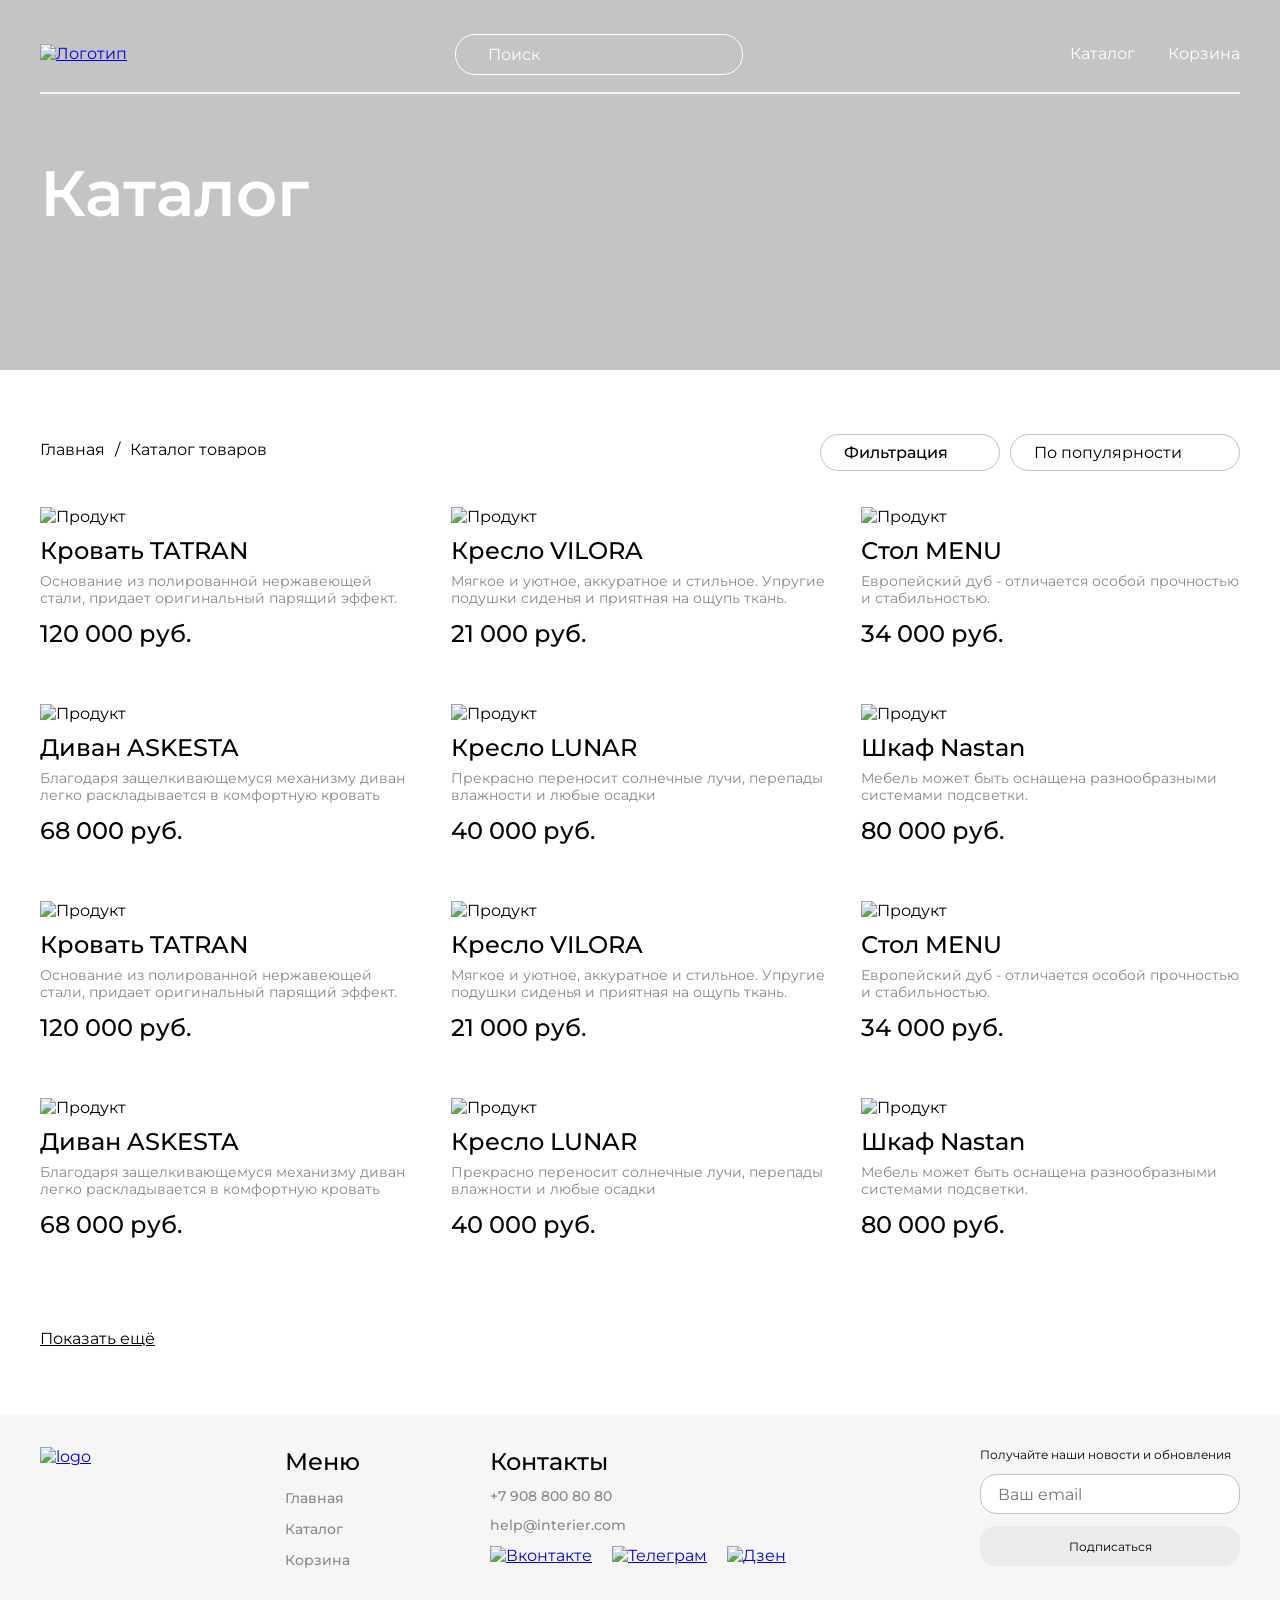
==== commit 2b01e9f3: "fixes" ====
--- a/catalog.html
+++ b/catalog.html
@@ -237,82 +237,106 @@
             </select>
         </div>
     </div>
-    <div class="section center">
-        <section class="offer offer-catalog">
-            <img class="offer__bag" src="img/bag.svg" alt="bag">
-            <img class="offer__like" src="img/like.svg" alt="like">
-            <img src="img/offer_1.jpeg" alt="Продукт">
-            <h3 class="offer__title">Кровать TATRAN</h3>
-            <p class="offer__desc">Основание из полированной нержавеющей стали, придает оригинальный парящий эффект.</p>
-            <p class="offer__price">120 000 руб.</p>
-        </section>
-        <section class="offer offer-catalog">
-            <img src="img/offer_2.jpeg" alt="Продукт">
-            <h3 class="offer__title">Кресло VILORA</h3>
-            <p class="offer__desc">Мягкое и уютное, аккуратное и стильное. Упругие подушки сиденья и приятная на ощупь ткань.</p>
-            <p class="offer__price">21 000 руб.</p>
-        </section>
-        <section class="offer offer-catalog">
-            <img src="img/offer_3.jpeg" alt="Продукт">
-            <h3 class="offer__title">Стол MENU</h3>
-            <p class="offer__desc">Европейский дуб - отличается особой прочностью и стабильностью.</p>
-            <p class="offer__price">34 000 руб.</p>
-        </section>
-        <section class="offer offer-catalog">
-            <img src="img/offer_4.jpeg" alt="Продукт">
-            <h3 class="offer__title">Диван ASKESTA</h3>
-            <p class="offer__desc">Благодаря защелкивающемуся механизму диван легко раскладывается в комфортную кровать</p>
-            <p class="offer__price">68 000 руб.</p>
-        </section>
-        <section class="offer offer-catalog">
-            <img src="img/offer_5.jpeg" alt="Продукт">
-            <h3 class="offer__title">Кресло LUNAR</h3>
-            <p class="offer__desc">Прекрасно переносит солнечные лучи, перепады влажности и любые осадки</p>
-            <p class="offer__price">40 000 руб.</p>
-        </section>
-        <section class="offer offer-catalog">
-            <img src="img/offer_6.jpeg" alt="Продукт">
-            <h3 class="offer__title">Шкаф Nastan</h3>
-            <p class="offer__desc">Мебель может быть оснащена разнообразными системами подсветки.</p>
-            <p class="offer__price">80 000 руб.</p>
-        </section>
-        <section class="offer offer-catalog">
-            <img src="img/offer_1.jpeg" alt="Продукт">
-            <h3 class="offer__title">Кровать TATRAN</h3>
-            <p class="offer__desc">Основание из полированной нержавеющей стали, придает оригинальный парящий эффект.</p>
-            <p class="offer__price">120 000 руб.</p>
-        </section>
-        <section class="offer offer-catalog">
-            <img src="img/offer_2.jpeg" alt="Продукт">
-            <h3 class="offer__title">Кресло VILORA</h3>
-            <p class="offer__desc">Мягкое и уютное, аккуратное и стильное. Упругие подушки сиденья и приятная на ощупь ткань.</p>
-            <p class="offer__price">21 000 руб.</p>
-        </section>
-        <section class="offer offer-catalog">
-            <img src="img/offer_3.jpeg" alt="Продукт">
-            <h3 class="offer__title">Стол MENU</h3>
-            <p class="offer__desc">Европейский дуб - отличается особой прочностью и стабильностью.</p>
-            <p class="offer__price">34 000 руб.</p>
-        </section>
-        <section class="offer offer-catalog">
-            <img src="img/offer_4.jpeg" alt="Продукт">
-            <h3 class="offer__title">Диван ASKESTA</h3>
-            <p class="offer__desc">Благодаря защелкивающемуся механизму диван легко раскладывается в комфортную кровать</p>
-            <p class="offer__price">68 000 руб.</p>
-        </section>
-        <section class="offer offer-catalog">
-            <img src="img/offer_5.jpeg" alt="Продукт">
-            <h3 class="offer__title">Кресло LUNAR</h3>
-            <p class="offer__desc">Прекрасно переносит солнечные лучи, перепады влажности и любые осадки</p>
-            <p class="offer__price">40 000 руб.</p>
-        </section>
-        <section class="offer offer-catalog">
-            <img src="img/offer_6.jpeg" alt="Продукт">
-            <h3 class="offer__title">Шкаф Nastan</h3>
-            <p class="offer__desc">Мебель может быть оснащена разнообразными системами подсветки.</p>
-            <p class="offer__price">80 000 руб.</p>
-        </section>
-    </div>
+    <section class="section center">
+        <div class="section__items">
+            <section class="offer offer-catalog">
+                <a class="offer__bag" href="#"><img src="img/bag.svg" alt="bag"></a>
+                <a class="offer__like" href="#"><img src="img/like.svg" alt="like"></a>
+                <img src="img/offer_1.jpeg" alt="Продукт">
+                <h3 class="offer__title">Кровать TATRAN</h3>
+                <p class="offer__desc">Основание из полированной нержавеющей стали, придает оригинальный парящий эффект.</p>
+                <p class="offer__price">120 000 руб.</p>
+            </section>
+            <section class="offer offer-catalog">
+                <a class="offer__bag" href="#"><img src="img/bag.svg" alt="bag"></a>
+                <a class="offer__like" href="#"><img src="img/like.svg" alt="like"></a>
+                <img src="img/offer_2.jpeg" alt="Продукт">
+                <h3 class="offer__title">Кресло VILORA</h3>
+                <p class="offer__desc">Мягкое и уютное, аккуратное и стильное. Упругие подушки сиденья и приятная на ощупь ткань.</p>
+                <p class="offer__price">21 000 руб.</p>
+            </section>
+            <section class="offer offer-catalog">
+                <a class="offer__bag" href="#"><img src="img/bag.svg" alt="bag"></a>
+                <a class="offer__like" href="#"><img src="img/like.svg" alt="like"></a>
+                <img src="img/offer_3.jpeg" alt="Продукт">
+                <h3 class="offer__title">Стол MENU</h3>
+                <p class="offer__desc">Европейский дуб - отличается особой прочностью и стабильностью.</p>
+                <p class="offer__price">34 000 руб.</p>
+            </section>
+            <section class="offer offer-catalog">
+                <a class="offer__bag" href="#"><img src="img/bag.svg" alt="bag"></a>
+                <a class="offer__like" href="#"><img src="img/like.svg" alt="like"></a>
+                <img src="img/offer_4.jpeg" alt="Продукт">
+                <h3 class="offer__title">Диван ASKESTA</h3>
+                <p class="offer__desc">Благодаря защелкивающемуся механизму диван легко раскладывается в комфортную кровать</p>
+                <p class="offer__price">68 000 руб.</p>
+            </section>
+            <section class="offer offer-catalog">
+                <a class="offer__bag" href="#"><img src="img/bag.svg" alt="bag"></a>
+                <a class="offer__like" href="#"><img src="img/like.svg" alt="like"></a>
+                <img src="img/offer_5.jpeg" alt="Продукт">
+                <h3 class="offer__title">Кресло LUNAR</h3>
+                <p class="offer__desc">Прекрасно переносит солнечные лучи, перепады влажности и любые осадки</p>
+                <p class="offer__price">40 000 руб.</p>
+            </section>
+            <section class="offer offer-catalog">
+                <a class="offer__bag" href="#"><img src="img/bag.svg" alt="bag"></a>
+                <a class="offer__like" href="#"><img src="img/like.svg" alt="like"></a>
+                <img src="img/offer_6.jpeg" alt="Продукт">
+                <h3 class="offer__title">Шкаф Nastan</h3>
+                <p class="offer__desc">Мебель может быть оснащена разнообразными системами подсветки.</p>
+                <p class="offer__price">80 000 руб.</p>
+            </section>
+            <section class="offer offer-catalog">
+                <a class="offer__bag" href="#"><img src="img/bag.svg" alt="bag"></a>
+                <a class="offer__like" href="#"><img src="img/like.svg" alt="like"></a>
+                <img src="img/offer_1.jpeg" alt="Продукт">
+                <h3 class="offer__title">Кровать TATRAN</h3>
+                <p class="offer__desc">Основание из полированной нержавеющей стали, придает оригинальный парящий эффект.</p>
+                <p class="offer__price">120 000 руб.</p>
+            </section>
+            <section class="offer offer-catalog">
+                <a class="offer__bag" href="#"><img src="img/bag.svg" alt="bag"></a>
+                <a class="offer__like" href="#"><img src="img/like.svg" alt="like"></a>
+                <img src="img/offer_2.jpeg" alt="Продукт">
+                <h3 class="offer__title">Кресло VILORA</h3>
+                <p class="offer__desc">Мягкое и уютное, аккуратное и стильное. Упругие подушки сиденья и приятная на ощупь ткань.</p>
+                <p class="offer__price">21 000 руб.</p>
+            </section>
+            <section class="offer offer-catalog">
+                <a class="offer__bag" href="#"><img src="img/bag.svg" alt="bag"></a>
+                <a class="offer__like" href="#"><img src="img/like.svg" alt="like"></a>
+                <img src="img/offer_3.jpeg" alt="Продукт">
+                <h3 class="offer__title">Стол MENU</h3>
+                <p class="offer__desc">Европейский дуб - отличается особой прочностью и стабильностью.</p>
+                <p class="offer__price">34 000 руб.</p>
+            </section>
+            <section class="offer offer-catalog">
+                <a class="offer__bag" href="#"><img src="img/bag.svg" alt="bag"></a>
+                <a class="offer__like" href="#"><img src="img/like.svg" alt="like"></a>
+                <img src="img/offer_4.jpeg" alt="Продукт">
+                <h3 class="offer__title">Диван ASKESTA</h3>
+                <p class="offer__desc">Благодаря защелкивающемуся механизму диван легко раскладывается в комфортную кровать</p>
+                <p class="offer__price">68 000 руб.</p>
+            </section>
+            <section class="offer offer-catalog">
+                <a class="offer__bag" href="#"><img src="img/bag.svg" alt="bag"></a>
+                <a class="offer__like" href="#"><img src="img/like.svg" alt="like"></a>
+                <img src="img/offer_5.jpeg" alt="Продукт">
+                <h3 class="offer__title">Кресло LUNAR</h3>
+                <p class="offer__desc">Прекрасно переносит солнечные лучи, перепады влажности и любые осадки</p>
+                <p class="offer__price">40 000 руб.</p>
+            </section>
+            <section class="offer offer-catalog">
+                <a class="offer__bag" href="#"><img src="img/bag.svg" alt="bag"></a>
+                <a class="offer__like" href="#"><img src="img/like.svg" alt="like"></a>
+                <img src="img/offer_6.jpeg" alt="Продукт">
+                <h3 class="offer__title">Шкаф Nastan</h3>
+                <p class="offer__desc">Мебель может быть оснащена разнообразными системами подсветки.</p>
+                <p class="offer__price">80 000 руб.</p>
+            </section>
+        </div>
+    </section>
     <a href="#" class="show_more center">Показать ещё</a>
     <footer class="footer center">
         <a class="footer__link" href="index.html"><img src="img/logo_down.svg" alt="logo"></a>
@@ -330,9 +354,9 @@
                 <a class="footer__contacts_number" href="tel:++79088008080">+7 908 800 80 80</a>
                 <a class="footer__contacts_email" href="mailto:help@interier.com">help@interier.com</a>
                 <div class="footer__contacts_logos">
-                    <a href="#"><img src="img/vk.svg" alt="Вконтакте"></a>
-                    <a href="#"><img src="img/telegram.svg" alt="Телеграм"></a>
-                    <a href="#"><img src="img/dzen.svg" alt="Дзен"></a>
+                    <a href="https://vk.com/"><img src="img/vk.svg" alt="Вконтакте"></a>
+                    <a href="https://web.telegram.org/a/"><img src="img/telegram.svg" alt="Телеграм"></a>
+                    <a href="https://dzen.ru/"><img src="img/dzen.svg" alt="Дзен"></a>
                 </div>
             </div>
         </div>
--- a/index_style.css
+++ b/index_style.css
@@ -65,7 +65,6 @@
   flex: none;
   order: 2;
   flex-grow: 0;
-  margin: 0px 10px;
 }
 .header__list_link {
   text-decoration: none;
@@ -82,6 +81,7 @@
   border: 0.5px solid rgba(255, 255, 255, 0.8);
 }
 .header__title {
+  width: 63%;
   padding-top: 64px;
   padding-bottom: 16px;
   color: rgb(255, 255, 255);
@@ -174,9 +174,7 @@
 
 .section {
   margin-bottom: 64px;
-  gap: 38px;
-  display: grid;
-  grid-template-columns: repeat(12, 1fr);
+  gap: 32px;
 }
 .section__title {
   color: rgb(0, 0, 0);
@@ -188,19 +186,27 @@
   text-align: left;
   padding-bottom: 32px;
 }
+.section__items {
+  gap: 32px;
+  display: grid;
+  grid-template-columns: repeat(12, 1fr);
+}
 
 .offer {
   position: relative;
   display: flex;
   grid-column: span 4;
   flex-direction: column;
+  padding-bottom: 24px;
 }
 .offer__bag {
+  display: none;
   position: absolute;
   top: 11px;
   right: 58px;
 }
 .offer__like {
+  display: none;
   position: absolute;
   top: 13px;
   right: 12px;
@@ -247,6 +253,9 @@
   letter-spacing: 0%;
   text-align: left;
   text-decoration-line: line-through;
+}
+.offer:hover .offer__bag, .offer:hover .offer__like {
+  display: block;
 }
 
 .catalog_link {
@@ -574,9 +583,8 @@
   background: rgb(247, 246, 246);
   grid-column: span 4;
   padding-top: 42px;
-  padding-bottom: 150px;
   text-align: center;
-  height: 379px;
+  height: 556px;
 }
 .cart-offer-buy__title {
   color: rgb(0, 0, 0);
@@ -597,6 +605,7 @@
   margin-bottom: 42px;
 }
 .cart-offer-buy__input {
+  width: 100%;
   color: rgb(0, 0, 0);
   font-family: Montserrat;
   font-size: 14px;
@@ -630,8 +639,6 @@
   width: 290px;
   height: 41px;
   margin-top: 18px;
-  margin-right: 45px;
-  margin-left: 45px;
   color: rgb(0, 0, 0);
   font-family: Montserrat;
   font-size: 16px;
@@ -646,7 +653,7 @@
   text-decoration-line: none;
   transition: transform 0.3s, background 0.3s;
 }
-.cart-offer-buy__bottom_btn:hover {
+.cart-offer-buy__btn_bottom:hover {
   background: black;
   color: white;
 }
@@ -783,13 +790,11 @@
 .radio__input {
   display: none;
 }
-
 .radio__input + .radio__label {
   position: relative;
   padding-left: 25px;
   cursor: pointer;
 }
-
 .radio__input + .radio__label:before {
   content: "";
   width: 14px;
@@ -800,7 +805,6 @@
   left: 0;
   background-color: #fff;
 }
-
 .radio__input:checked + .radio__label::before {
   content: "";
   width: 14px;
@@ -817,29 +821,24 @@
 }
 
 .range {
+  background: none;
   position: relative;
 }
-
 .range__input {
   position: absolute;
   width: 190px;
   left: 0;
   top: calc(100% + 14px);
 }
-
-.range__input,
-.range__input::-webkit-slider-runnable-track,
-.range__input::-webkit-slider-thumb {
+.range__input, .range__input::-webkit-slider-runnable-track, .range__input::-webkit-slider-thumb {
   -webkit-appearance: none;
   background: none;
 }
-
 .range__input::-webkit-slider-runnable-track {
   width: 200px;
   height: 1px;
   background: #000;
 }
-
 .range__input::-webkit-slider-thumb {
   position: relative;
   height: 8px;
@@ -851,7 +850,6 @@
   cursor: pointer;
   z-index: 1;
 }
-
 .range__input::-webkit-slider-thumb:active {
   cursor: grabbing;
 }
@@ -872,14 +870,6 @@
 }
 .checkbox__input {
   display: none;
-}
-.checkbox__label {
-  display: flex;
-  padding-left: 30px;
-  font-family: Montserrat;
-  font-size: 14px;
-  cursor: pointer;
-  position: relative;
 }
 .checkbox__label::before {
   content: "";
@@ -891,92 +881,82 @@
   left: 0;
   background-color: #fff;
 }
-
-.checkbox-types {
-  width: 200px;
-}
-
+.checkbox__label {
+  display: flex;
+  padding-left: 30px;
+  font-family: Montserrat;
+  font-size: 14px;
+  cursor: pointer;
+  position: relative;
+}
+.checkbox__label-white::before {
+  background-color: #fff;
+  border-color: #808080;
+}
+.checkbox__label-black::before {
+  background-color: #000;
+  border-color: #000;
+}
+.checkbox__label-gray::before {
+  background-color: #737373;
+  border-color: #737373;
+}
+.checkbox__label-red::before {
+  background-color: #f00;
+  border-color: #f00;
+}
+.checkbox__label-orange::before {
+  background-color: #ff4500;
+  border-color: #ff4500;
+}
+.checkbox__label-yellow::before {
+  background-color: #ff0;
+  border-color: #ff0;
+}
+.checkbox__label-green::before {
+  background-color: #008000;
+  border-color: #008000;
+}
+.checkbox__label-cyan::before {
+  background-color: #1CCC97;
+  border-color: #1CCC97;
+}
+.checkbox__label-light-blue::before {
+  background-color: #009fe3;
+  border-color: #009fe3;
+}
+.checkbox__label-blue::before {
+  background-color: #00f;
+  border-color: #00f;
+}
+.checkbox__label-purple::before {
+  background-color: #800080;
+  border-color: #800080;
+}
+.checkbox__label-violet::before {
+  background-color: #8a2be2;
+  border-color: #8a2be2;
+}
+.checkbox__label-lavender::before {
+  background-color: #d89aff;
+  border-color: #d89aff;
+}
+.checkbox__label-pink::before {
+  background-color: #ff1493;
+  border-color: #ff1493;
+}
 .checkbox__input:checked + .checkbox__label::before {
   background-image: url(img/check.svg);
   background-repeat: no-repeat;
   background-position: center;
   border-color: #000;
 }
-
-.checkbox__label-white::before {
-  background-color: #fff;
-  border-color: #808080;
-}
-
-.checkbox__label-black::before {
-  background-color: #000;
-  border-color: #000;
-}
-
-.checkbox__label-gray::before {
-  background-color: #737373;
-  border-color: #737373;
-}
-
-.checkbox__label-red::before {
-  background-color: #f00;
-  border-color: #f00;
-}
-
-.checkbox__label-orange::before {
-  background-color: #ff4500;
-  border-color: #ff4500;
-}
-
-.checkbox__label-yellow::before {
-  background-color: #ff0;
-  border-color: #ff0;
-}
-
-.checkbox__label-green::before {
-  background-color: #008000;
-  border-color: #008000;
-}
-
-.checkbox__label-cyan::before {
-  background-color: #1CCC97;
-  border-color: #1CCC97;
-}
-
-.checkbox__label-light-blue::before {
-  background-color: #009fe3;
-  border-color: #009fe3;
-}
-
-.checkbox__label-blue::before {
-  background-color: #00f;
-  border-color: #00f;
-}
-
-.checkbox__label-purple::before {
-  background-color: #800080;
-  border-color: #800080;
-}
-
-.checkbox__label-violet::before {
-  background-color: #8a2be2;
-  border-color: #8a2be2;
-}
-
-.checkbox__label-lavender::before {
-  background-color: #d89aff;
-  border-color: #d89aff;
-}
-
-.checkbox__label-pink::before {
-  background-color: #ff1493;
-  border-color: #ff1493;
-}
-
-.checkbox__input:checked + .checkbox__label-black::before,
-.checkbox__input:checked + .checkbox__label-blue::before,
-.checkbox__input:checked + .checkbox__label-purple::before {
+.checkbox__input:checked + .checkbox__label-black::before, .checkbox__input:checked + .checkbox__label-blue::before, .checkbox__input:checked + .checkbox__label-purple::before {
   background-image: url(img/check_2.svg);
+}
+
+.checkbox-types {
+  width: 200px;
 }
 
 .offer-catalog {
@@ -1061,6 +1041,7 @@
     display: none;
   }
   .header__title {
+    width: 100%;
     font-size: 48px;
     line-height: 59px;
     text-align: center;
@@ -1157,13 +1138,12 @@
   .for__item_big {
     grid-column: span 4;
   }
-  .section {
-    grid-template-columns: repeat(4, 1fr);
-    gap: 32px;
-  }
   .section__title {
     font-size: 24px;
     line-height: 29px;
+  }
+  .section__items {
+    grid-template-columns: repeat(4, 1fr);
   }
   .offer__title {
     font-size: 18px;
